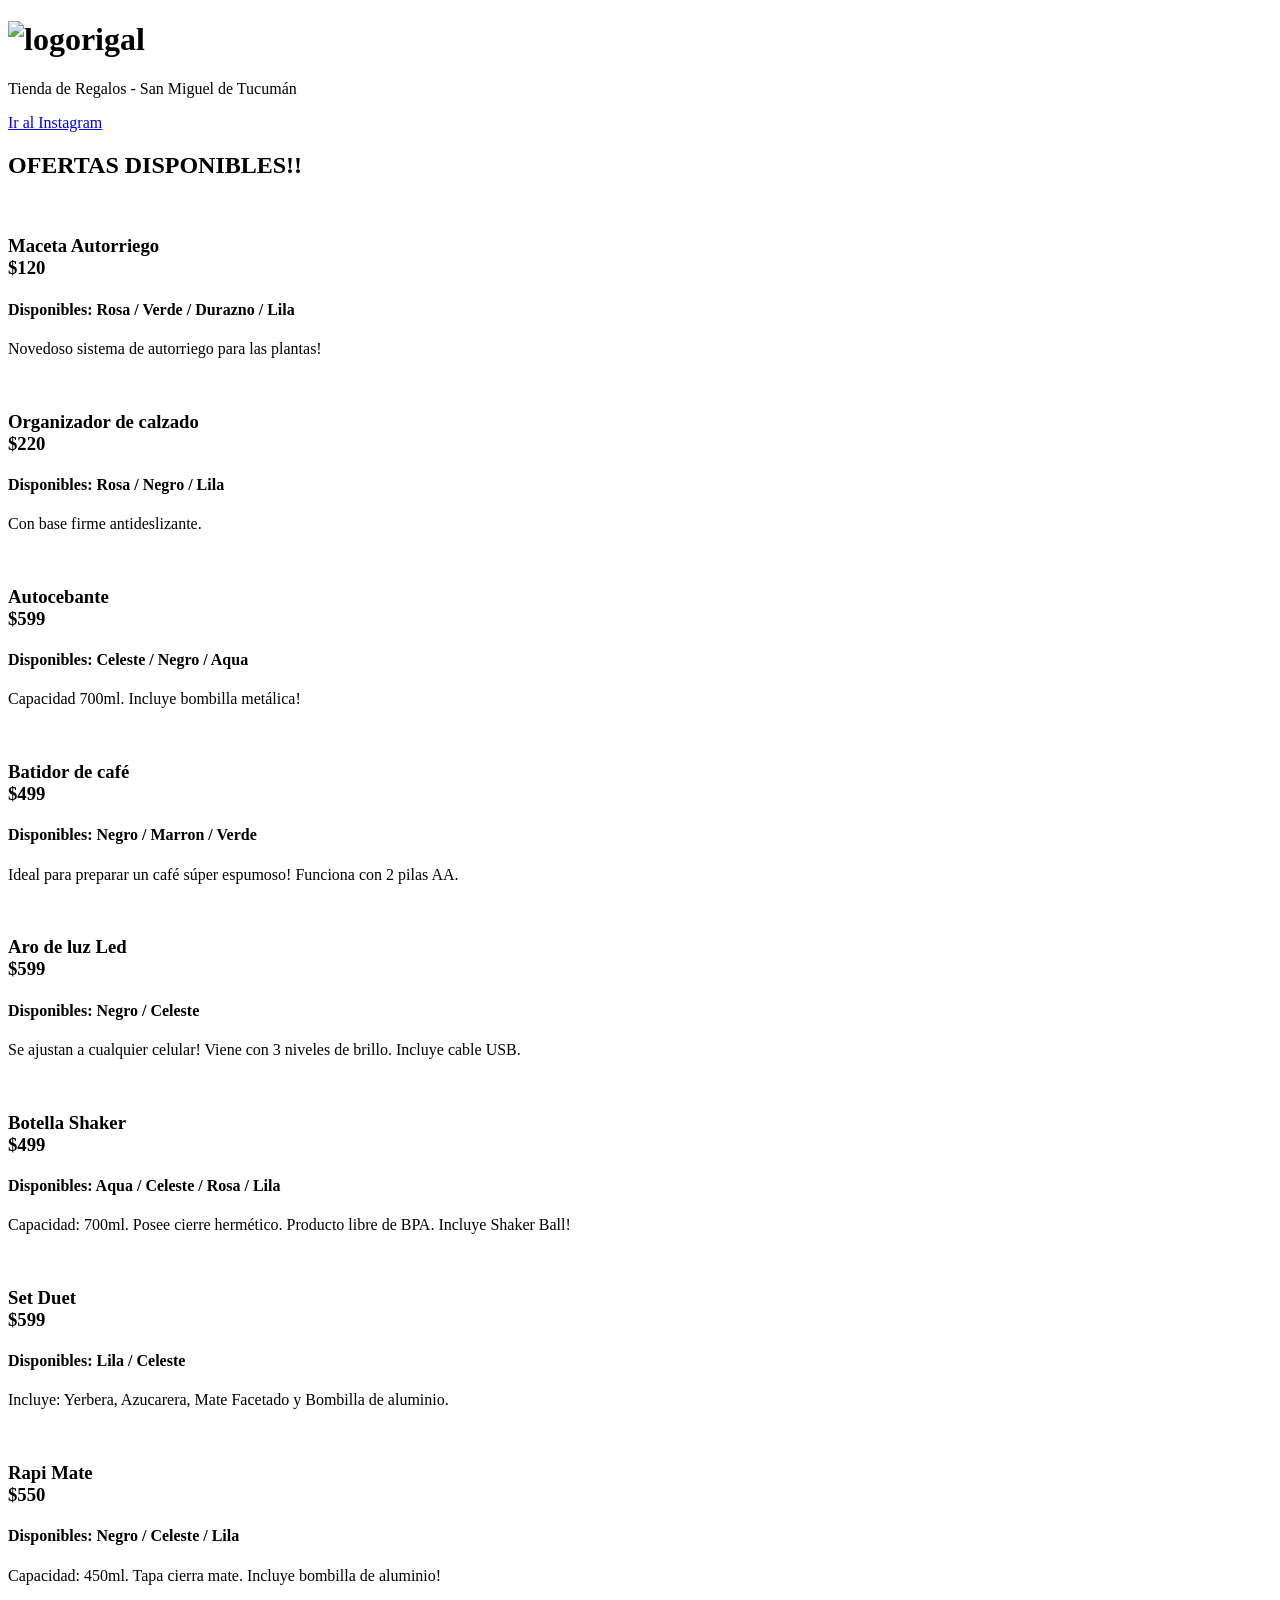
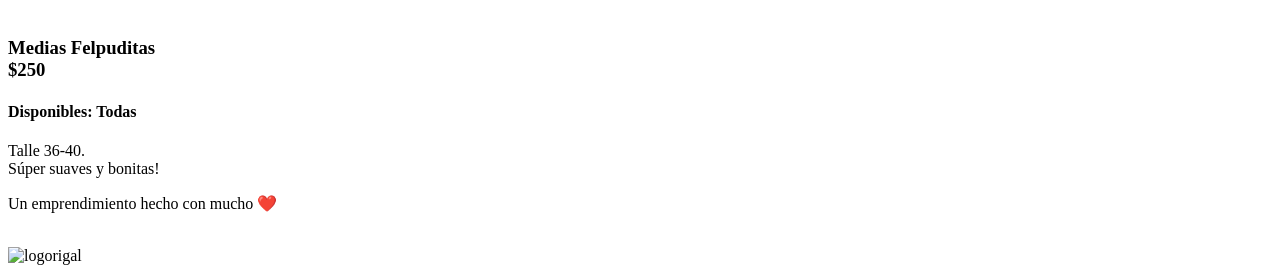
==== index.html @ 276d7698 "Pagina principal" ====
<!DOCTYPE html>
<html lang="es">
<head>
  <meta charset="UTF-8">
  <title>RIGAL</title>

  <link rel="stylesheet" href="css/estilos.css">

<link  rel="icon" href="imagenes/rigal.png" type="image/png" />

</head>

<body>

  <!-- Cabeza  -->
  <div class="cabeza">
    <h1> <img src="imagenes/rigal.png" width="400" alt="logorigal" title="Rigal" >  </h1>
    <p> Tienda de Regalos - San Miguel de Tucumán </p>
    <a href="https://www.Instagram.com/rigaltucuman" target="_blank" class="btn-1">Ir al Instagram</a>
  </div>

  <div class="contenedor">

    <h2>OFERTAS DISPONIBLES!!</h2>

    <!-- Contenedor de cuadros -->
    <div class="cuadros">

<!-- -------------------------------------------------------------------------------------------------- -->

      <!-- 1 -->
      <div class="producto">
        <img src="imagenes/maceta.jpeg" alt="">
        <h3> Maceta Autorriego <br> $120</h3>
        <h4>Disponibles: Rosa / Verde / Durazno / Lila</h4>
        <p>Novedoso sistema de autorriego para las plantas!</p>
      </div>


      <!-- 2 -->
      <div class="producto">
        <img src="imagenes/organizadorcalzado.jpg" alt="">
        <h3> Organizador de calzado <br> $220 </h3>
        <h4>Disponibles: Rosa / Negro / Lila</h4>
        <p>Con base firme antideslizante.</p>
      </div>


      <!-- 3 -->
      <div class="producto">
        <img src="imagenes/matienzo.jpg" alt="">
        <h3> Autocebante <br> $599 </h3>
        <h4>Disponibles: Celeste / Negro / Aqua</h4>
        <p>Capacidad 700ml. Incluye bombilla metálica!</p>
      </div>


       <!-- 4 -->
       <div class="producto">
        <img src="imagenes/batidorcafe.jpg" alt="">
        <h3> Batidor de café <br> $499 </h3>
        <h4>Disponibles: Negro / Marron / Verde</h4>
        <p>Ideal para preparar un café súper espumoso! Funciona con 2 pilas AA.</p>
      </div>


      <!-- 5 -->
      <div class="producto">
        <img src="imagenes/aroluzled.jpg" alt="">
        <h3> Aro de luz Led <br> $599 </h3>
        <h4>Disponibles: Negro / Celeste</h4>
        <p>Se ajustan a cualquier celular! Viene con 3 niveles de brillo. Incluye cable USB.</p>
      </div>


      <!-- 6 -->
      <div class="producto">
        <img src="imagenes/botellashaker.jpg" alt="">
        <h3> Botella Shaker <br> $499 </h3>
        <h4>Disponibles: Aqua / Celeste / Rosa / Lila</h4>
        <p>Capacidad: 700ml. Posee cierre hermético. Producto libre de BPA. Incluye Shaker Ball!</p>
      </div>


      <!-- 7 -->
      <div class="producto">
        <img src="imagenes/setduet.jpg" alt="">
        <h3> Set Duet <br> $599 </h3>
        <h4>Disponibles: Lila / Celeste</h4>
        <p>Incluye: Yerbera, Azucarera, Mate Facetado y Bombilla de aluminio.</p>
      </div>


      <!-- 8 -->
      <div class="producto">
        <img src="imagenes/rapimate.jpg" alt="">
        <h3> Rapi Mate <br> $550 </h3>
        <h4>Disponibles: Negro / Celeste / Lila</h4>
        <p>Capacidad: 450ml. Tapa cierra mate. Incluye bombilla de aluminio!</p>
      </div>


      <!-- 9 -->
      <div class="producto">
        <img src="imagenes/medias.jpeg" alt="">
        <h3> Medias Felpuditas <br> $250 </h3>
        <h4>Disponibles: Todas</h4>
        <p>Talle 36-40. <br> Súper suaves y bonitas!</p>
      </div>

      
    </div>
  </div>
  
<!-- -------------------------------------------------------------------------------------------------- -->

  <!-- Pie -->
  <div class="pie">
    <div class="contenedor">
      <p>Un emprendimiento hecho con mucho ❤️</p>
      <br>
      <img src="imagenes/rigal.png" width="50" alt="logorigal" title="Rigal" >
    </div>
  </div>

</body>

</html>
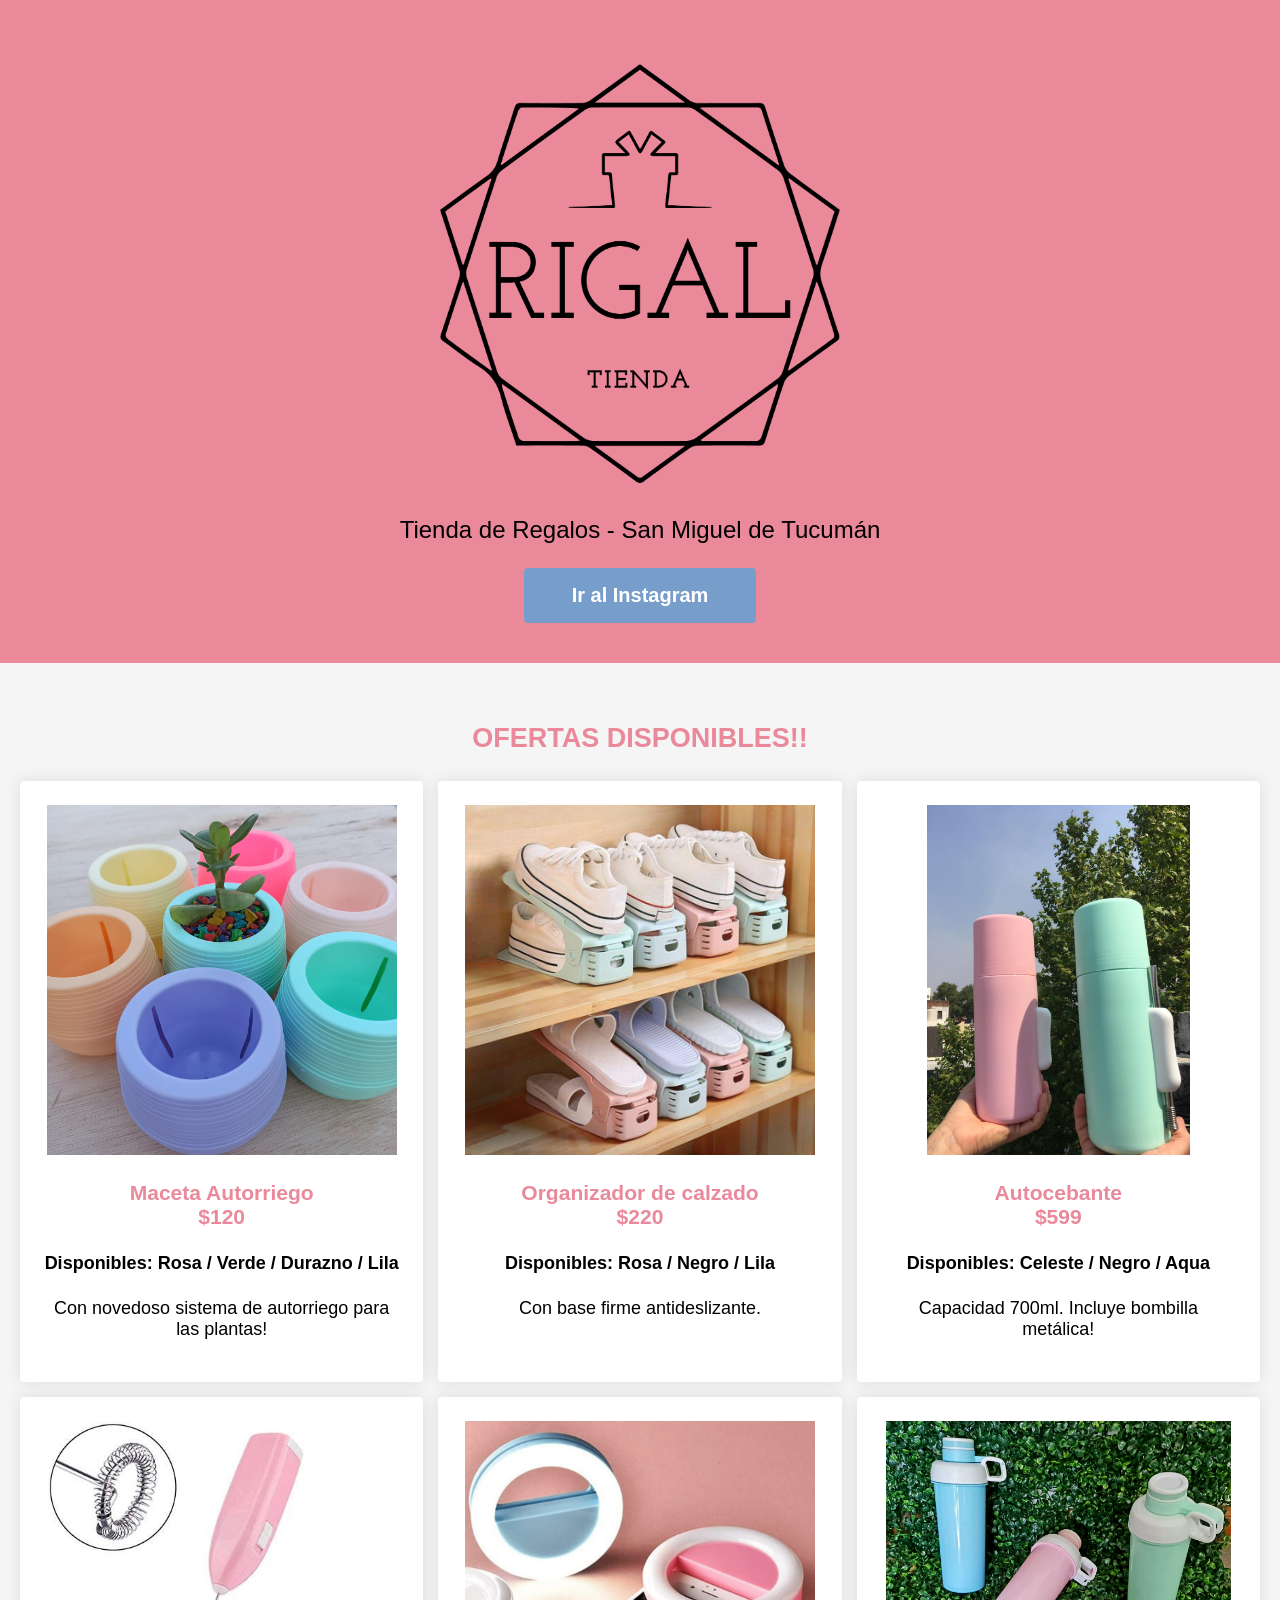
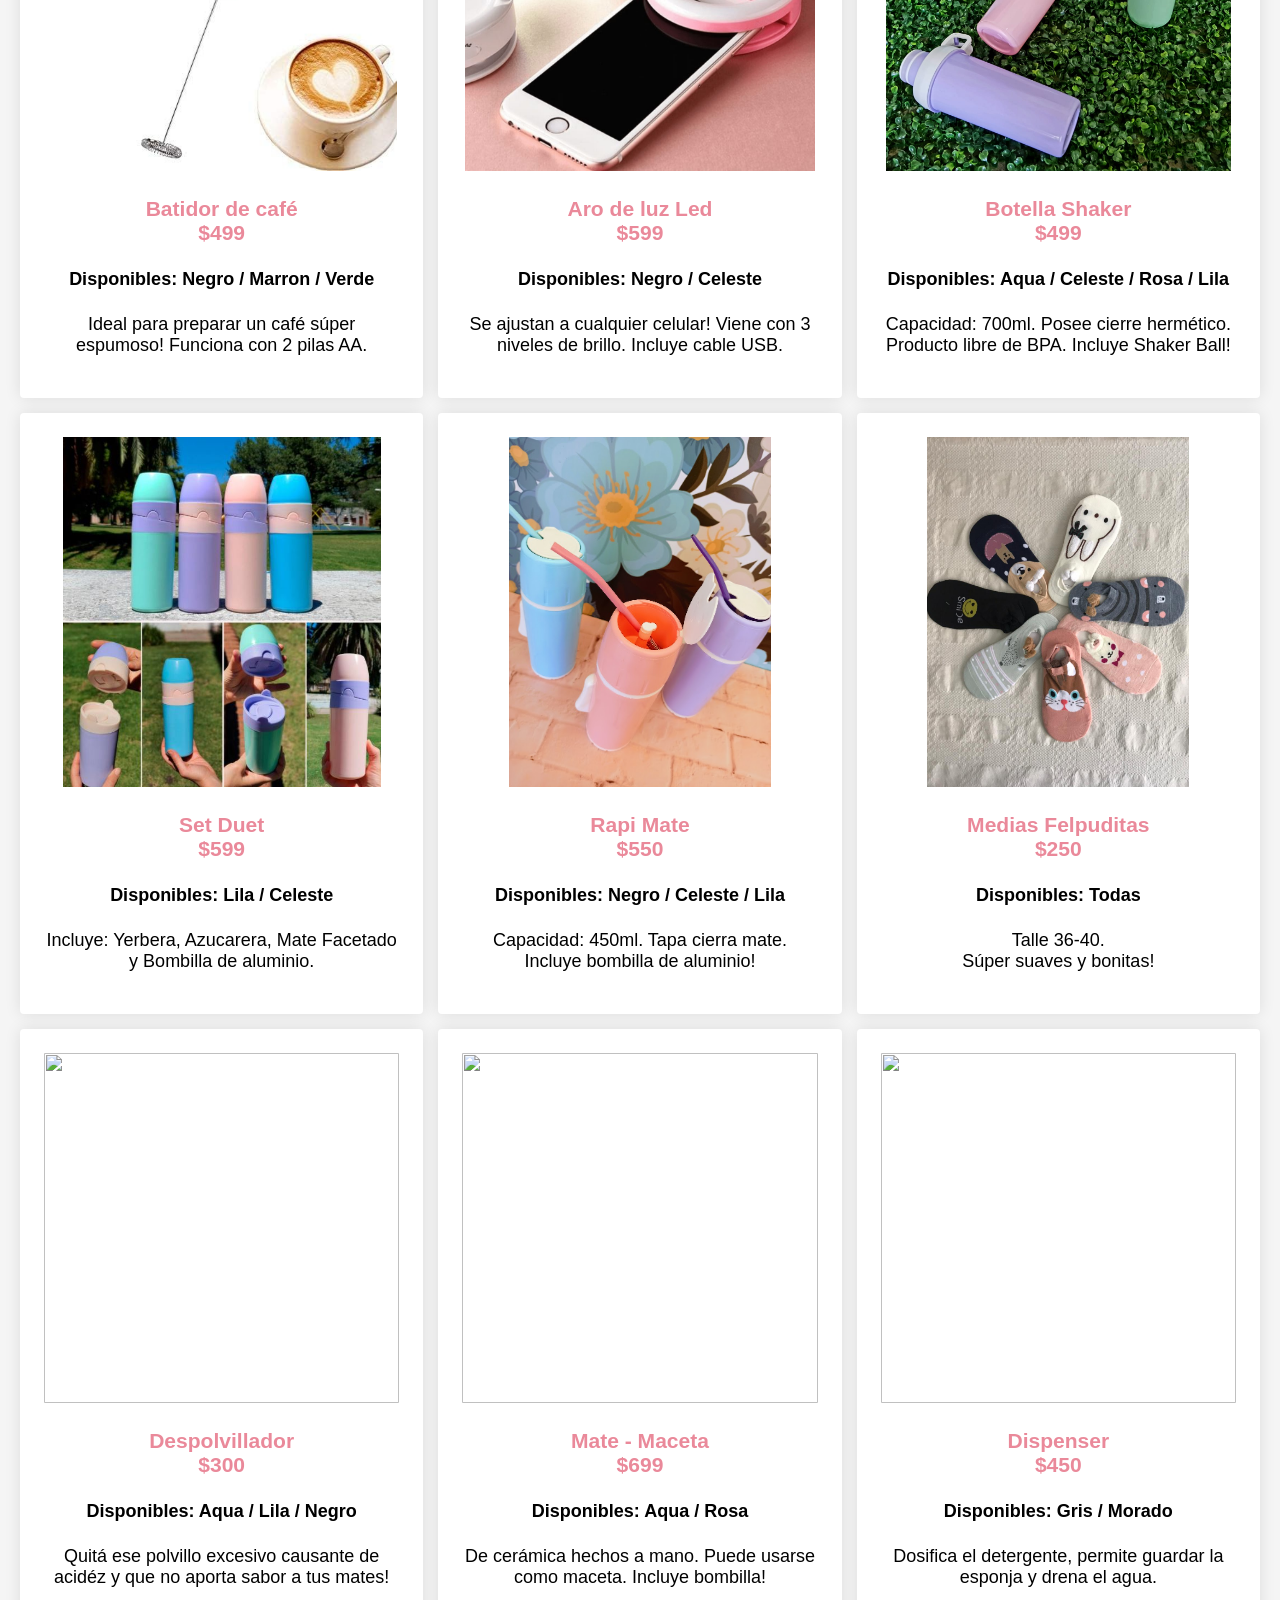
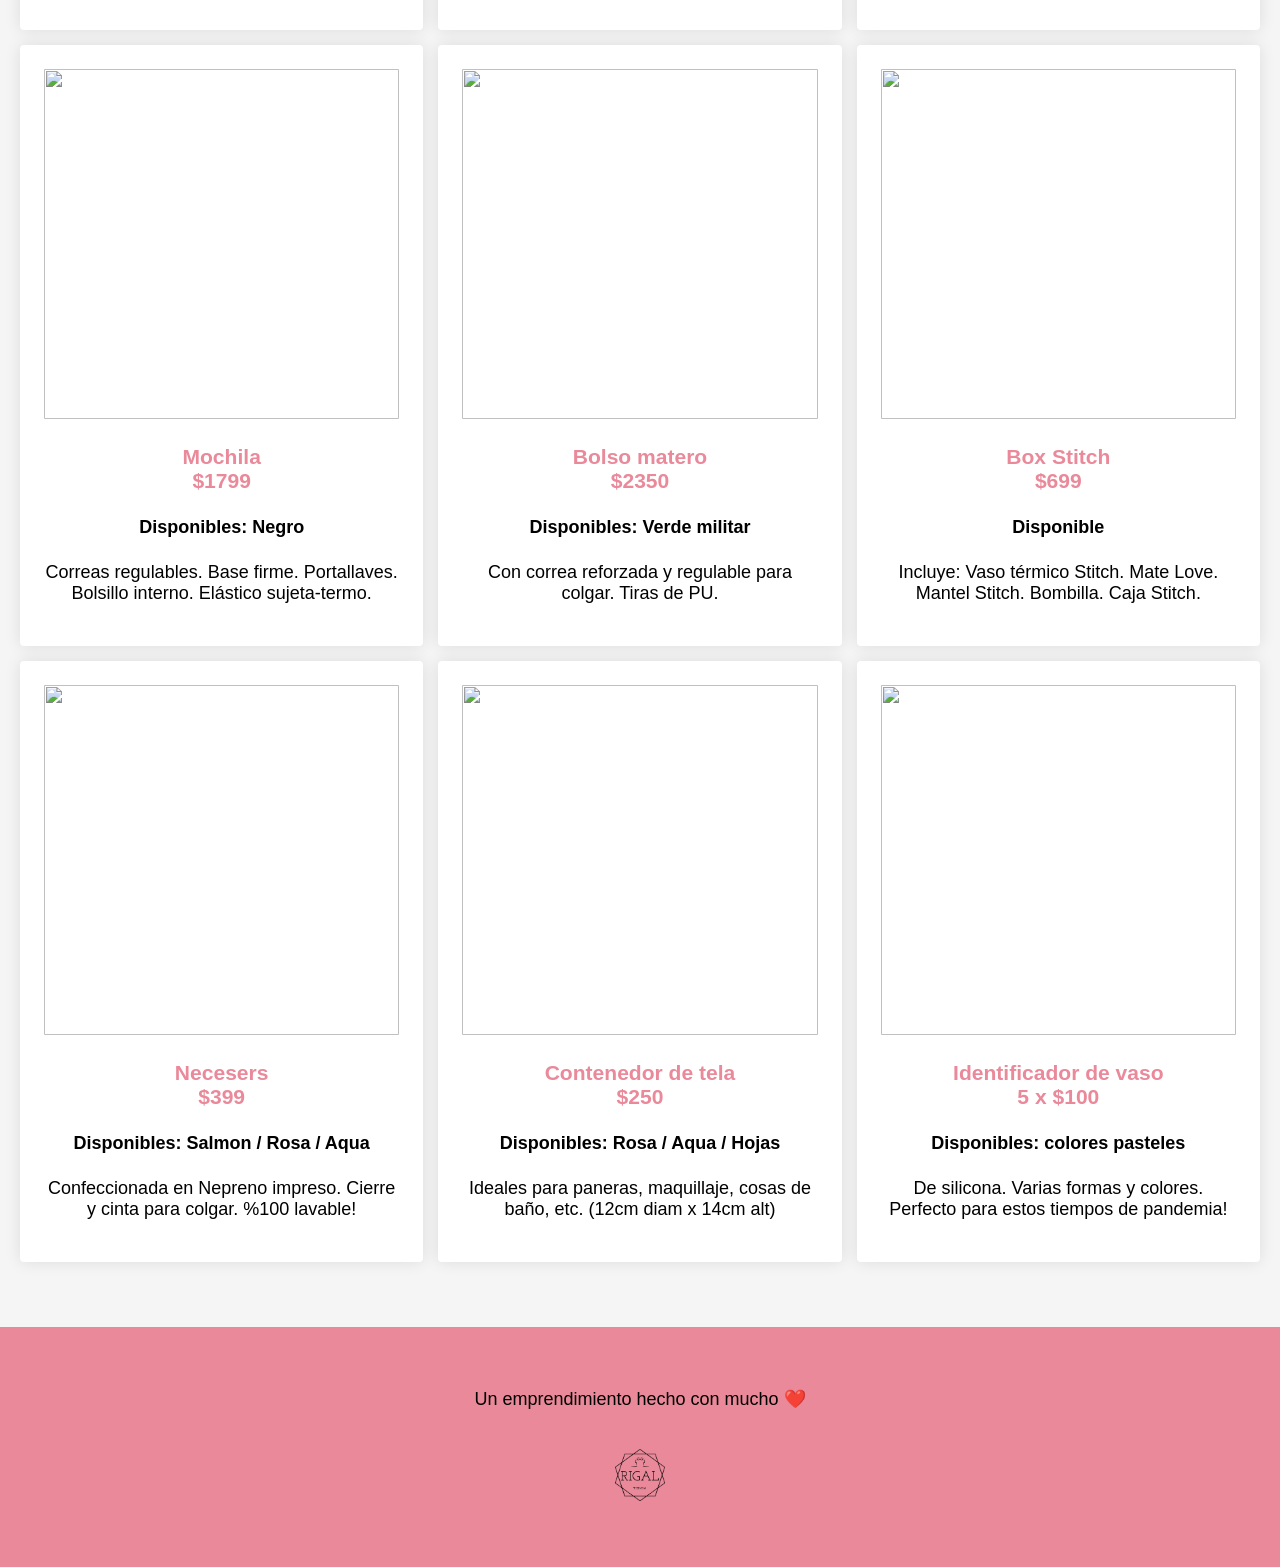
==== commit 54c4bbe5: "Pagina principal 1" ====
--- a/index.html
+++ b/index.html
@@ -28,12 +28,21 @@
 
 <!-- -------------------------------------------------------------------------------------------------- -->
 
+
+<!-- <div class="producto">
+       <img src="imagenes/" alt="">
+       <h3>  <br> $ </h3>
+       <h4>Disponibles: </h4>
+       <p> </p>
+     </div>    -->
+
+
       <!-- 1 -->
       <div class="producto">
         <img src="imagenes/maceta.jpeg" alt="">
         <h3> Maceta Autorriego <br> $120</h3>
         <h4>Disponibles: Rosa / Verde / Durazno / Lila</h4>
-        <p>Novedoso sistema de autorriego para las plantas!</p>
+        <p>Con novedoso sistema de autorriego para las plantas!</p>
       </div>
 
 
@@ -108,6 +117,88 @@
         <p>Talle 36-40. <br> Súper suaves y bonitas!</p>
       </div>
 
+
+      <!-- 10 -->
+      <div class="producto">
+       <img src="imagenes/tamizador.jpeg" alt="">
+       <h3> Despolvillador <br> $300 </h3>
+       <h4>Disponibles: Aqua / Lila / Negro </h4>
+       <p>Quitá ese polvillo excesivo causante de acidéz y que no aporta sabor a tus mates!</p>
+      </div>   
+
+
+      <!-- 11 -->
+      <div class="producto">
+       <img src="imagenes/matecactus.jpg" alt="">
+       <h3> Mate - Maceta <br> $699 </h3>
+       <h4>Disponibles: Aqua / Rosa </h4>
+       <p> De cerámica hechos a mano. Puede usarse como maceta. Incluye bombilla!</p>
+      </div>    
+
+
+      <!-- 12 -->
+      <div class="producto">
+        <img src="imagenes/dispenser.jpeg" alt="">
+        <h3> Dispenser <br> $450 </h3>
+        <h4>Disponibles: Gris / Morado </h4>
+        <p> Dosifica el detergente, permite guardar la esponja y drena el agua. </p>
+      </div> 
+
+
+      <!-- 13 -->
+      <div class="producto">
+        <img src="imagenes/mochila.jpg" alt="">
+        <h3> Mochila <br> $1799 </h3>
+        <h4>Disponibles: Negro </h4>
+        <p>Correas regulables. Base firme. Portallaves. Bolsillo interno. Elástico sujeta-termo.</p>
+      </div> 
+
+
+
+      <!-- 14 -->
+      <div class="producto">
+        <img src="imagenes/bolsomatero.jpg" alt="">
+        <h3> Bolso matero <br> $2350 </h3>
+        <h4>Disponibles: Verde militar </h4>
+        <p>Con correa reforzada y regulable para colgar. Tiras de PU.</p>
+      </div> 
+
+
+      <!-- 15 -->
+      <div class="producto">
+        <img src="imagenes/boxstitch.jpeg" alt="">
+        <h3> Box Stitch <br> $699 </h3>
+        <h4>Disponible </h4>
+        <p>Incluye: Vaso térmico Stitch. Mate Love. Mantel Stitch. Bombilla. Caja Stitch.</p>
+      </div> 
+      
+
+      <!-- 16 -->
+      <div class="producto">
+        <img src="imagenes/necesers.jpg" alt="">
+        <h3> Necesers <br> $399 </h3>
+        <h4>Disponibles: Salmon / Rosa / Aqua </h4>
+        <p> Confeccionada en Nepreno impreso. Cierre y cinta para colgar. %100 lavable!</p>
+      </div> 
+
+
+      <!-- 17 -->
+      <div class="producto">
+        <img src="imagenes/contenedorcito.jpg" alt="">
+        <h3> Contenedor de tela <br> $250 </h3>
+        <h4>Disponibles: Rosa / Aqua / Hojas </h4>
+        <p>Ideales para paneras, maquillaje, cosas de baño, etc. (12cm diam x 14cm alt)
+        </p>
+      </div> 
+
+
+      <!-- 18 -->
+      <div class="producto">
+        <img src="imagenes/identificadordevaso.jpeg" alt="">
+        <h3> Identificador de vaso <br> 5 x $100 </h3>
+        <h4>Disponibles: colores pasteles </h4>
+        <p>De silicona. Varias formas y colores. Perfecto para estos tiempos de pandemia!</p>
+      </div> 
       
     </div>
   </div>
--- a/css/estilos.css
+++ b/css/estilos.css
@@ -0,0 +1,87 @@
+body {
+  font-family: Arial, Helvetica, sans-serif;
+  color: black;
+  font-size: 18px;
+  margin: 0;
+  background-color: rgb(245, 245, 245); 
+}
+
+h2, h3 {
+  color: rgb(234, 137, 154);
+}
+
+.contenedor {
+  width: 900px;
+  margin: 60px auto;
+  text-align: center; 
+}
+
+.cabeza {
+  background-color: rgb(234, 137, 154);
+  padding: 40px 0;
+  text-align: center;  
+}
+
+.cabeza p {
+  color: black;
+  font-size: 24px;
+}
+.btn-1 {
+  background-color: rgb(119, 158, 203);
+  color: white;
+  padding: 16px 48px;
+  border-radius: 4px;
+  display: inline-block;
+  text-decoration: none;
+  transition: .3s;
+  font-size: 20px;
+  font-weight: bold;
+}
+
+.btn-1:hover {
+  background-color: rgb(119, 139, 203);
+  color: white;
+}
+
+.producto {
+  background: white;
+  box-shadow: 0 0 16px rgba(0,0,0,0.1);
+  border-radius: 4px;
+  padding: 24px;
+  margin: 5px;
+  flex-grow: 1;
+}
+
+.producto img {
+  width: 100%;
+  height: 350px;
+  object-fit: contain;
+  border-radius: 1px;
+}
+
+.producto h3 {
+  margin-bottom: 0;
+}
+
+.pie {
+  background: rgb(234, 137, 154);
+  color: black;
+  padding: 1px 0px;
+}
+
+.cuadros {
+  display: grid;
+  grid-template-columns: 1fr 1fr 1fr;
+  grid-gap: 5px;
+}
+
+
+@media (min-width: 1000px) {
+  .contenedor {
+    width: 1250px;
+  }
+  .cuadros {
+    grid-template-columns: 1fr 1fr 1fr;
+  }
+} 
+ 
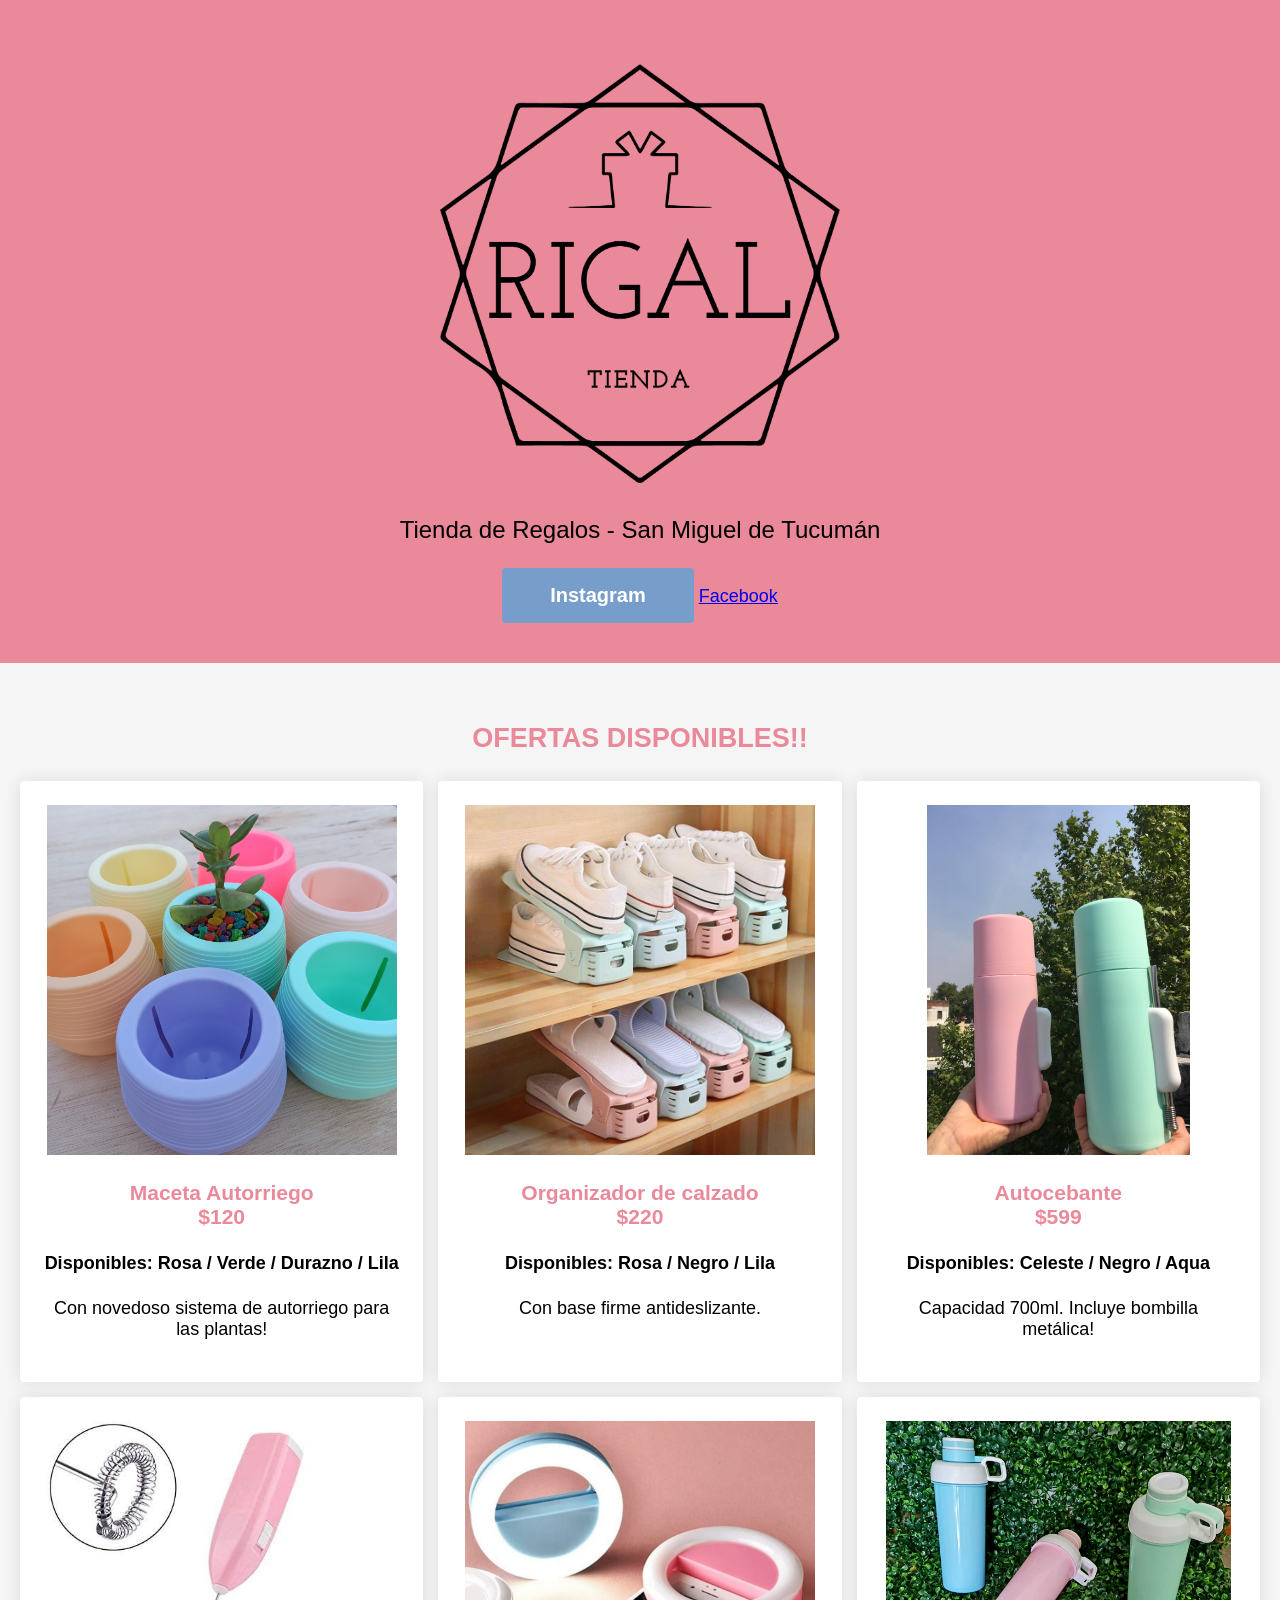
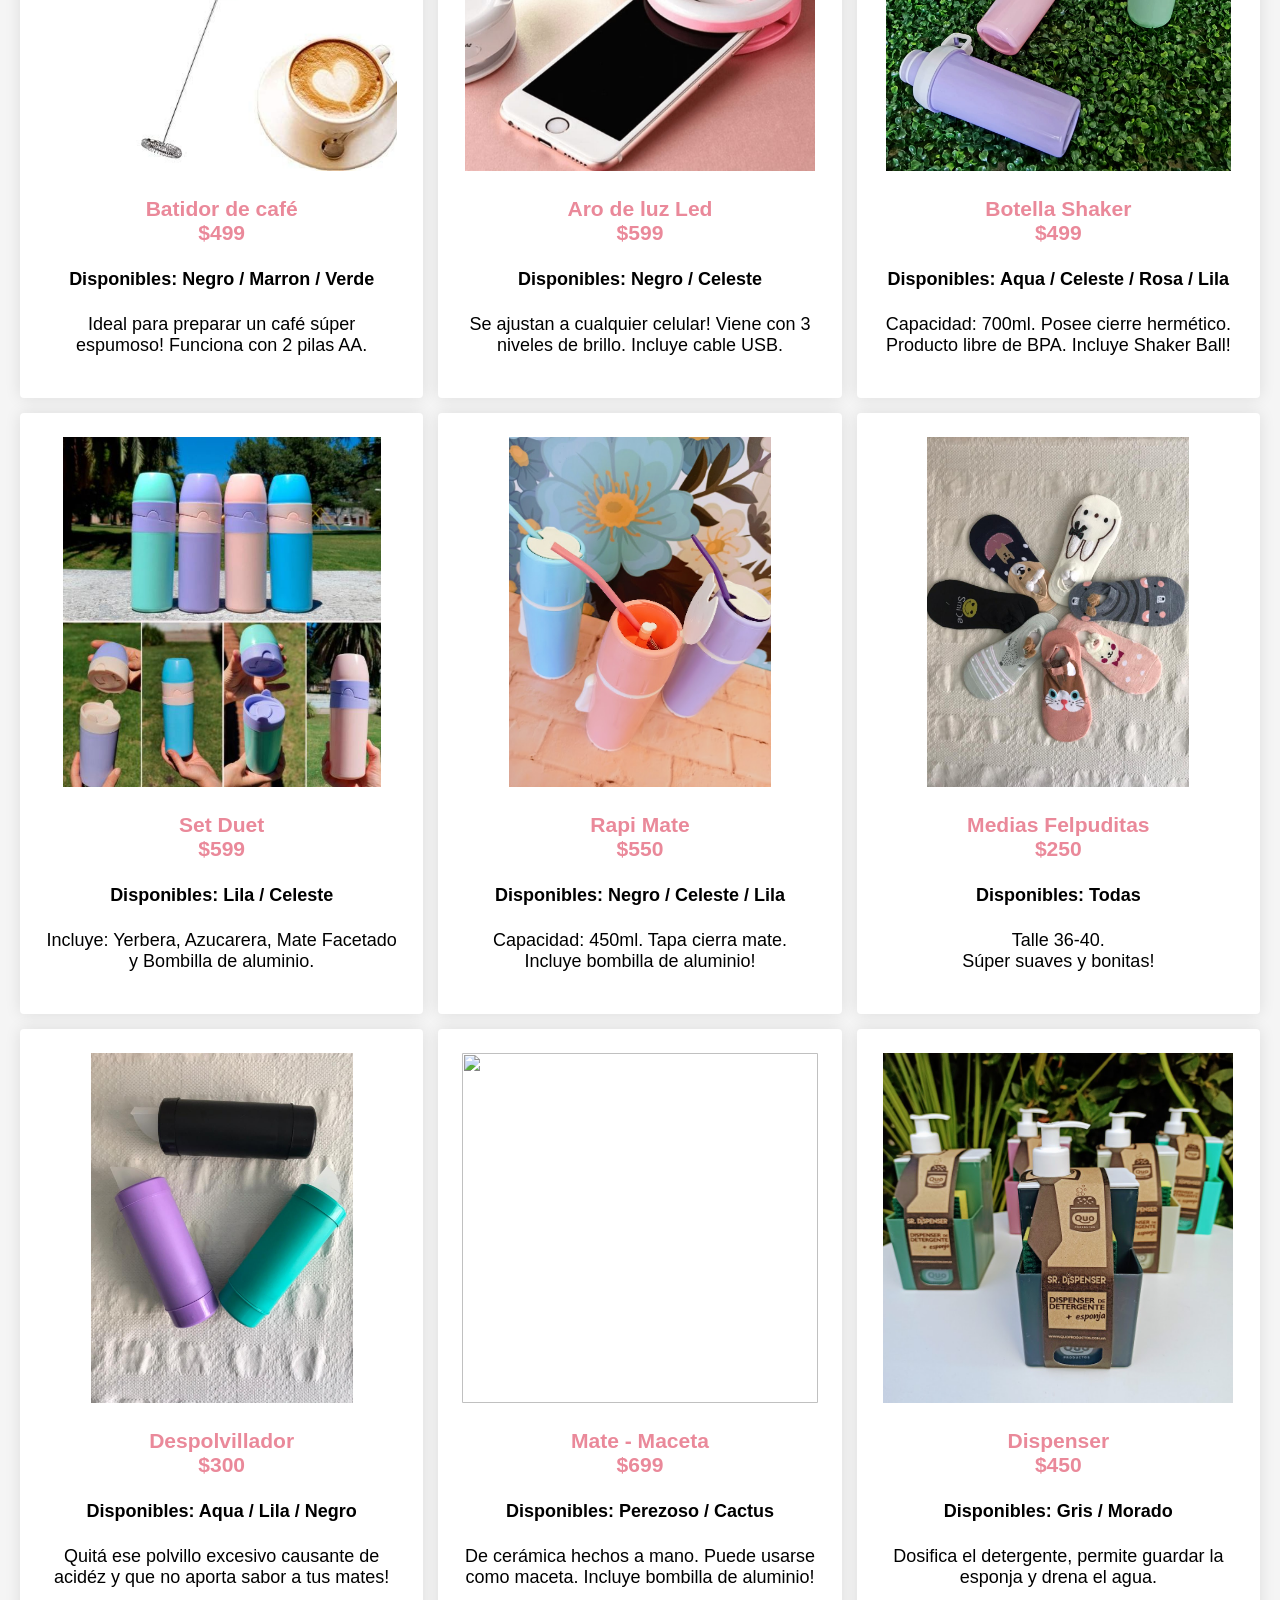
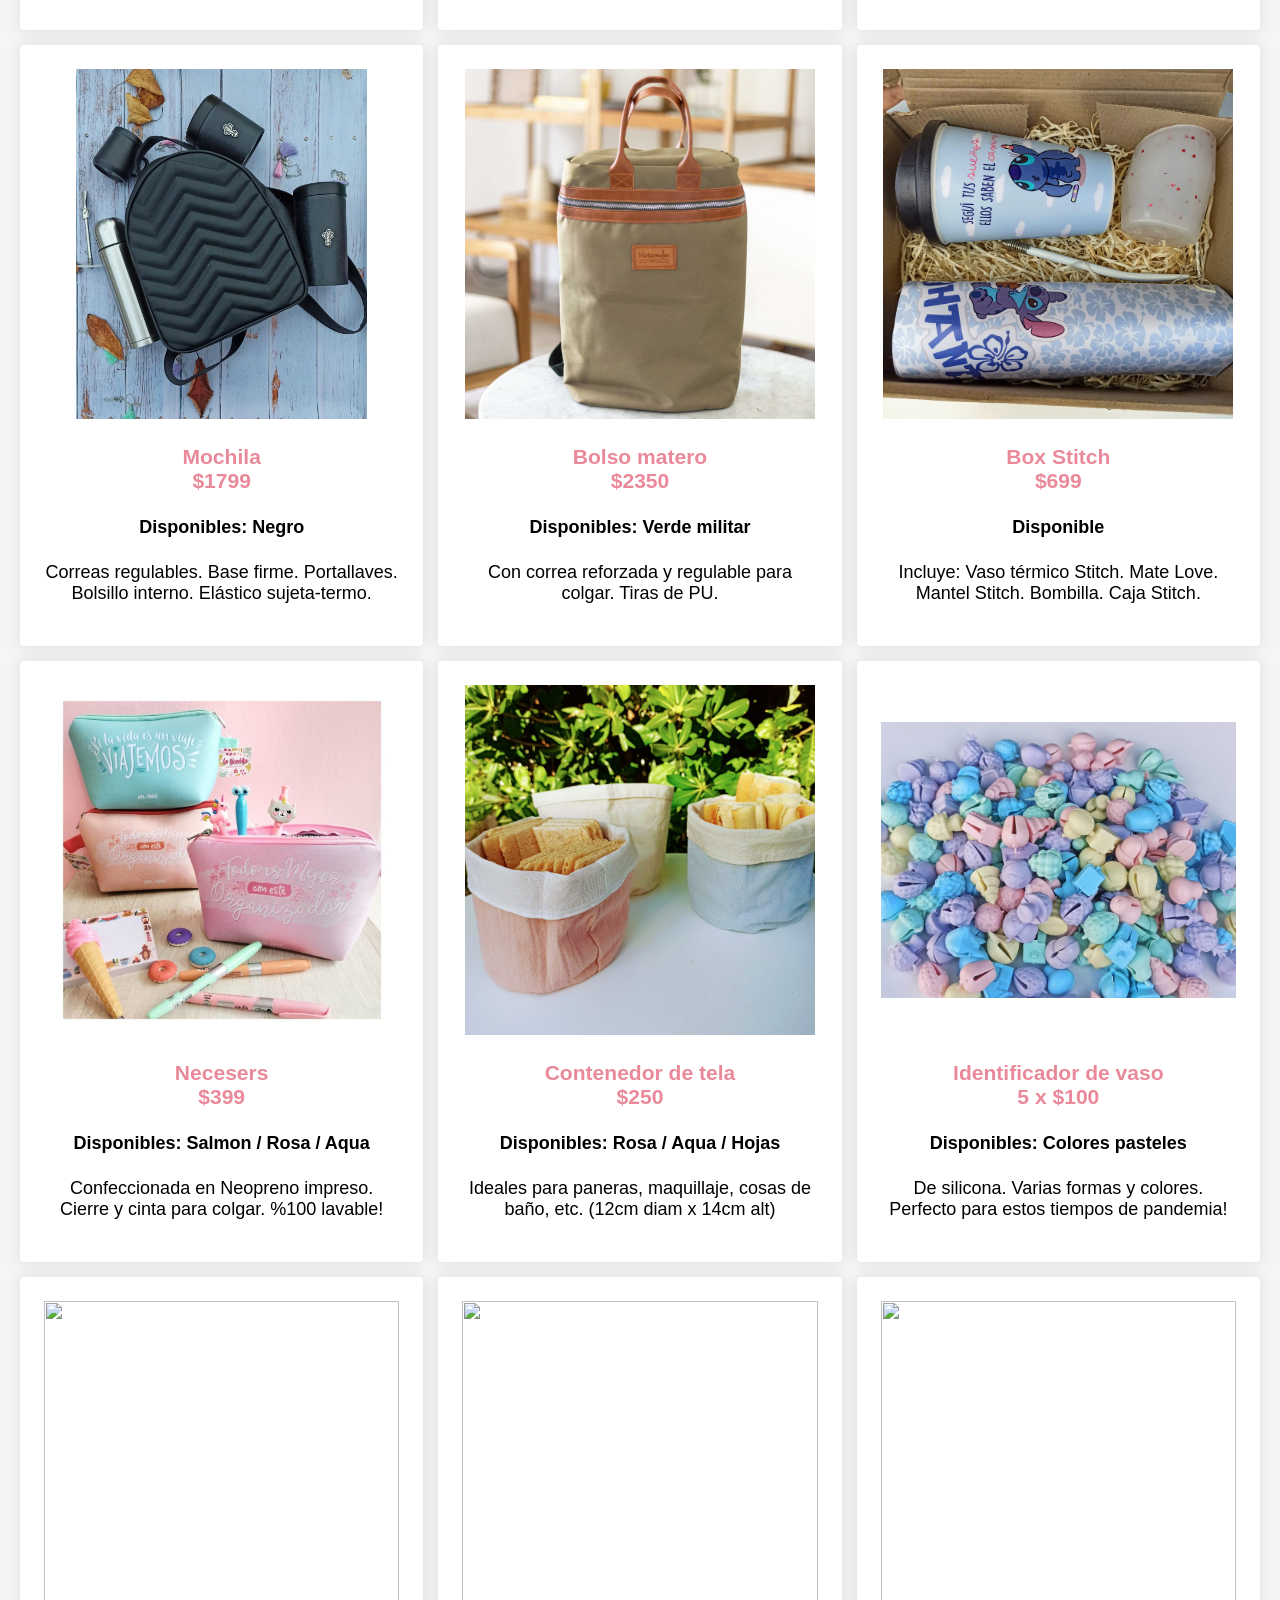
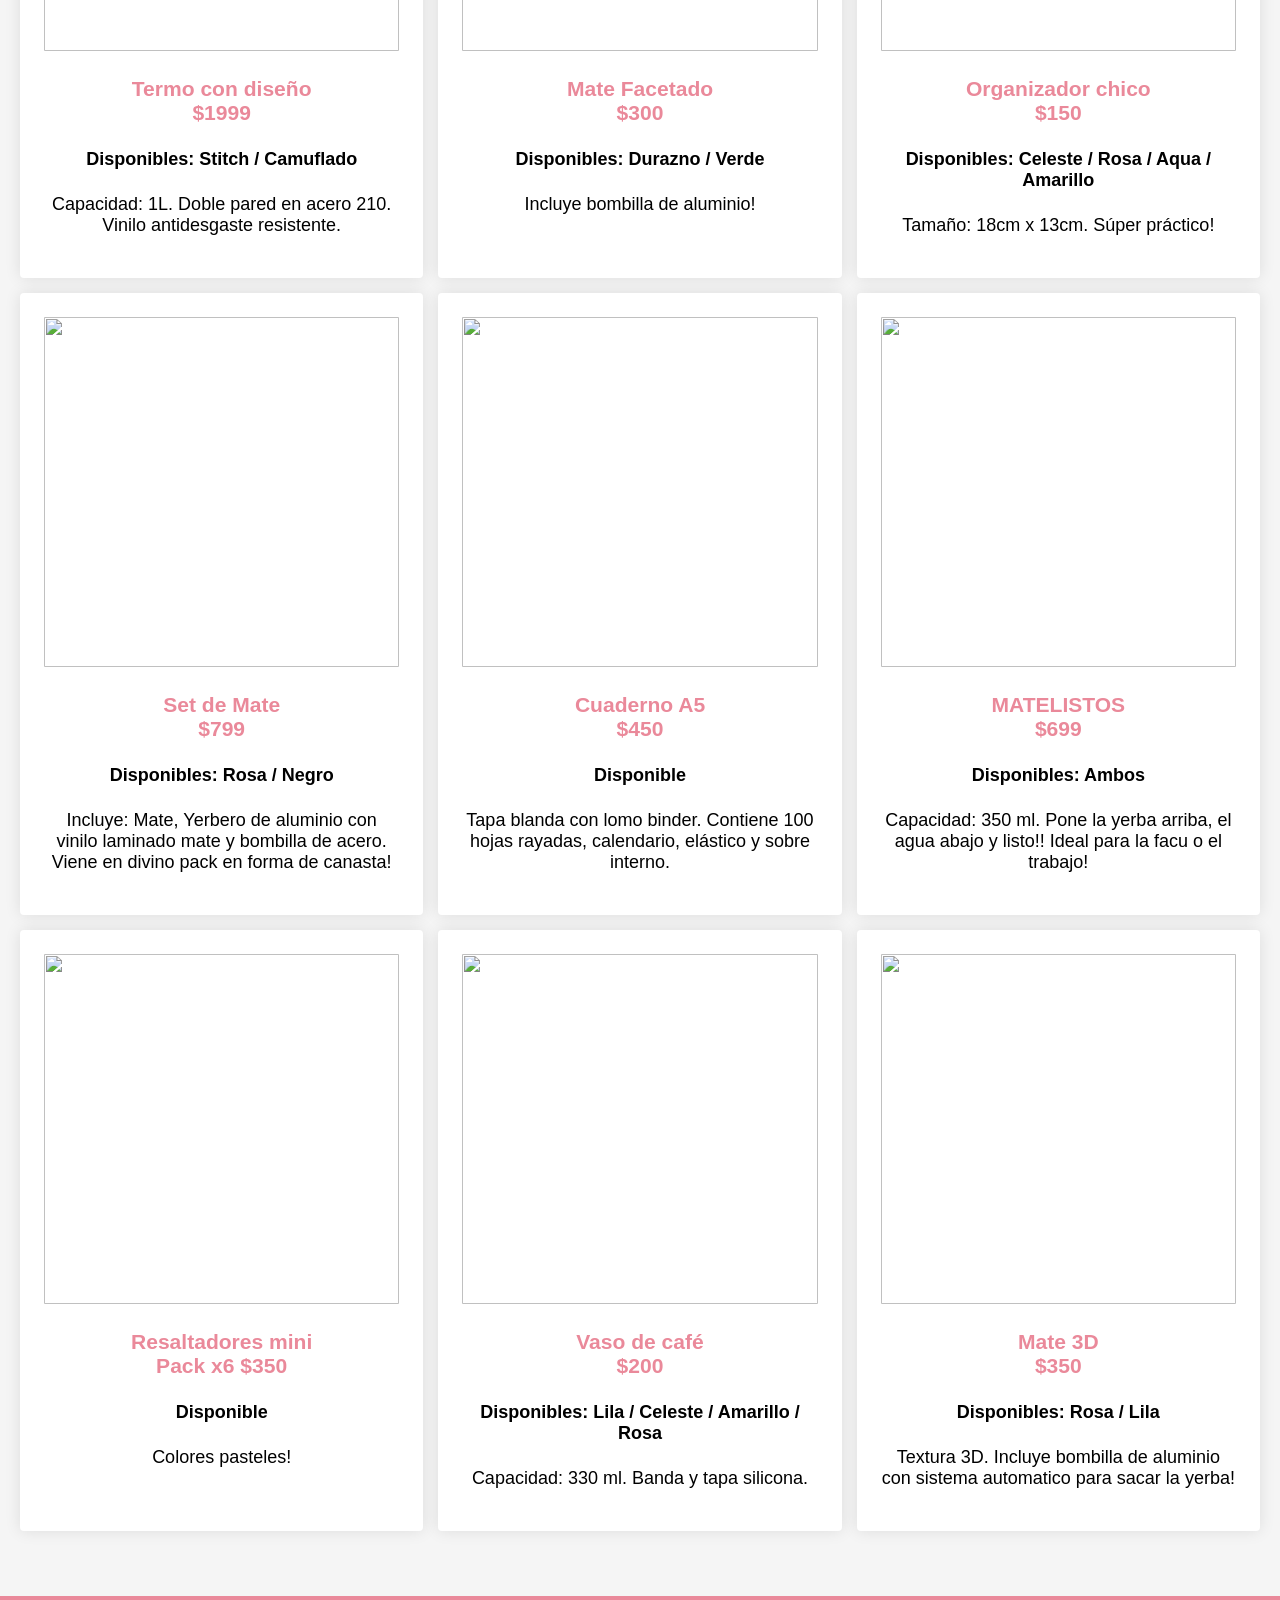
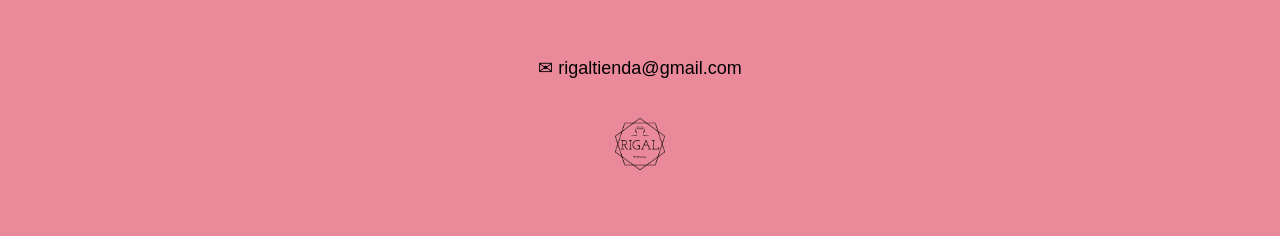
==== commit 8c6c7d10: "Pagina principal 2" ====
--- a/index.html
+++ b/index.html
@@ -16,7 +16,8 @@
   <div class="cabeza">
     <h1> <img src="imagenes/rigal.png" width="400" alt="logorigal" title="Rigal" >  </h1>
     <p> Tienda de Regalos - San Miguel de Tucumán </p>
-    <a href="https://www.Instagram.com/rigaltucuman" target="_blank" class="btn-1">Ir al Instagram</a>
+    <a href="https://www.instagram.com/rigaltucuman" target="_blank" class="btn-1">Instagram</a>
+    <a href="https://www.facebook.com/rigaltienda" target="_blank" class="btn-2">Facebook</a>
   </div>
 
   <div class="contenedor">
@@ -129,10 +130,10 @@
 
       <!-- 11 -->
       <div class="producto">
-       <img src="imagenes/matecactus.jpg" alt="">
+       <img src="imagenes/mateceramica.jpg" alt="">
        <h3> Mate - Maceta <br> $699 </h3>
-       <h4>Disponibles: Aqua / Rosa </h4>
-       <p> De cerámica hechos a mano. Puede usarse como maceta. Incluye bombilla!</p>
+       <h4>Disponibles: Perezoso / Cactus </h4>
+       <p> De cerámica hechos a mano. Puede usarse como maceta. Incluye bombilla de aluminio!</p>
       </div>    
 
 
@@ -141,7 +142,7 @@
         <img src="imagenes/dispenser.jpeg" alt="">
         <h3> Dispenser <br> $450 </h3>
         <h4>Disponibles: Gris / Morado </h4>
-        <p> Dosifica el detergente, permite guardar la esponja y drena el agua. </p>
+        <p> Dosifica el detergente, permite guardar la esponja y drena el agua.</p>
       </div> 
 
 
@@ -154,7 +155,6 @@
       </div> 
 
 
-
       <!-- 14 -->
       <div class="producto">
         <img src="imagenes/bolsomatero.jpg" alt="">
@@ -178,7 +178,7 @@
         <img src="imagenes/necesers.jpg" alt="">
         <h3> Necesers <br> $399 </h3>
         <h4>Disponibles: Salmon / Rosa / Aqua </h4>
-        <p> Confeccionada en Nepreno impreso. Cierre y cinta para colgar. %100 lavable!</p>
+        <p> Confeccionada en Neopreno impreso. Cierre y cinta para colgar. %100 lavable!</p>
       </div> 
 
 
@@ -187,8 +187,7 @@
         <img src="imagenes/contenedorcito.jpg" alt="">
         <h3> Contenedor de tela <br> $250 </h3>
         <h4>Disponibles: Rosa / Aqua / Hojas </h4>
-        <p>Ideales para paneras, maquillaje, cosas de baño, etc. (12cm diam x 14cm alt)
-        </p>
+        <p>Ideales para paneras, maquillaje, cosas de baño, etc. (12cm diam x 14cm alt)</p>
       </div> 
 
 
@@ -196,10 +195,91 @@
       <div class="producto">
         <img src="imagenes/identificadordevaso.jpeg" alt="">
         <h3> Identificador de vaso <br> 5 x $100 </h3>
-        <h4>Disponibles: colores pasteles </h4>
+        <h4>Disponibles: Colores pasteles </h4>
         <p>De silicona. Varias formas y colores. Perfecto para estos tiempos de pandemia!</p>
       </div> 
-      
+
+
+      <!-- 19 -->
+      <div class="producto">
+       <img src="imagenes/termocondiseño.jpeg" alt="">
+       <h3> Termo con diseño <br> $1999 </h3>
+       <h4>Disponibles: Stitch / Camuflado </h4>
+       <p>Capacidad: 1L. Doble pared en acero 210. Vinilo antidesgaste resistente.</p>
+     </div>   
+
+
+     <!-- 20 -->
+       <div class="producto">
+       <img src="imagenes/matefaceta.jpg" alt="">
+       <h3> Mate Facetado <br> $300 </h3>
+       <h4>Disponibles: Durazno / Verde</h4>
+       <p>Incluye bombilla de aluminio!</p>
+     </div>    
+
+
+     <!-- 21 -->
+      <div class="producto">
+       <img src="imagenes/organizadorchico.jpg" alt="">
+       <h3> Organizador chico <br> $150 </h3>
+       <h4>Disponibles: Celeste / Rosa / Aqua / Amarillo </h4>
+       <p>Tamaño: 18cm x 13cm. Súper práctico!</p>
+     </div>    
+
+
+     <!-- 22 -->
+     <div class="producto">
+      <img src="imagenes/setdemates.jpg" alt="">
+      <h3> Set de Mate <br> $799 </h3>
+      <h4>Disponibles: Rosa / Negro </h4>
+      <p>Incluye: Mate, Yerbero de aluminio con vinilo laminado mate y bombilla de acero. Viene en divino pack en forma de canasta!</p>
+    </div>    
+
+    
+     <!-- 23 -->
+     <div class="producto">
+      <img src="imagenes/cuadernotapablanda.png" alt="">
+      <h3> Cuaderno A5 <br> $450 </h3>
+      <h4>Disponible  </h4>
+      <p>Tapa blanda con lomo binder. Contiene 100 hojas rayadas, calendario, elástico y sobre interno.</p>
+    </div>    
+
+
+     <!-- 24 -->
+     <div class="producto">
+      <img src="imagenes/matelistowatermelon.jpg" alt="">
+      <h3> MATELISTOS <br> $699 </h3>
+      <h4>Disponibles: Ambos </h4>
+      <p>Capacidad: 350 ml. Pone la yerba arriba, el agua abajo y listo!! Ideal para la facu o el trabajo!</p>
+    </div>    
+
+
+     <!-- 25 -->
+     <div class="producto">
+       <img src="imagenes/resaltadoresmini.jpg" alt="">
+       <h3> Resaltadores mini <br> Pack x6 $350 </h3>
+       <h4>Disponible</h4>
+       <p>Colores pasteles!</p>
+     </div>    
+
+
+     <!-- 26 -->
+    <div class="producto">
+      <img src="imagenes/vasostarbucks.jpeg" alt="">
+      <h3> Vaso de café <br> $200 </h3>
+      <h4>Disponibles: Lila / Celeste / Amarillo / Rosa</h4>
+      <p>Capacidad: 330 ml. Banda y tapa silicona.</p>
+    </div>   
+
+
+     <!-- 27 -->
+     <div class="producto">
+       <img src="imagenes/mate3d.jpg" alt="">
+       <h3> Mate 3D <br> $350 </h3>
+       <h4>Disponibles: Rosa / Lila </h4>
+       <p> Textura 3D. Incluye bombilla de aluminio con sistema automatico para sacar la yerba!</p>
+     </div>   
+
     </div>
   </div>
   
@@ -208,7 +288,7 @@
   <!-- Pie -->
   <div class="pie">
     <div class="contenedor">
-      <p>Un emprendimiento hecho con mucho ❤️</p>
+      <p>✉ rigaltienda@gmail.com</p>
       <br>
       <img src="imagenes/rigal.png" width="50" alt="logorigal" title="Rigal" >
     </div>
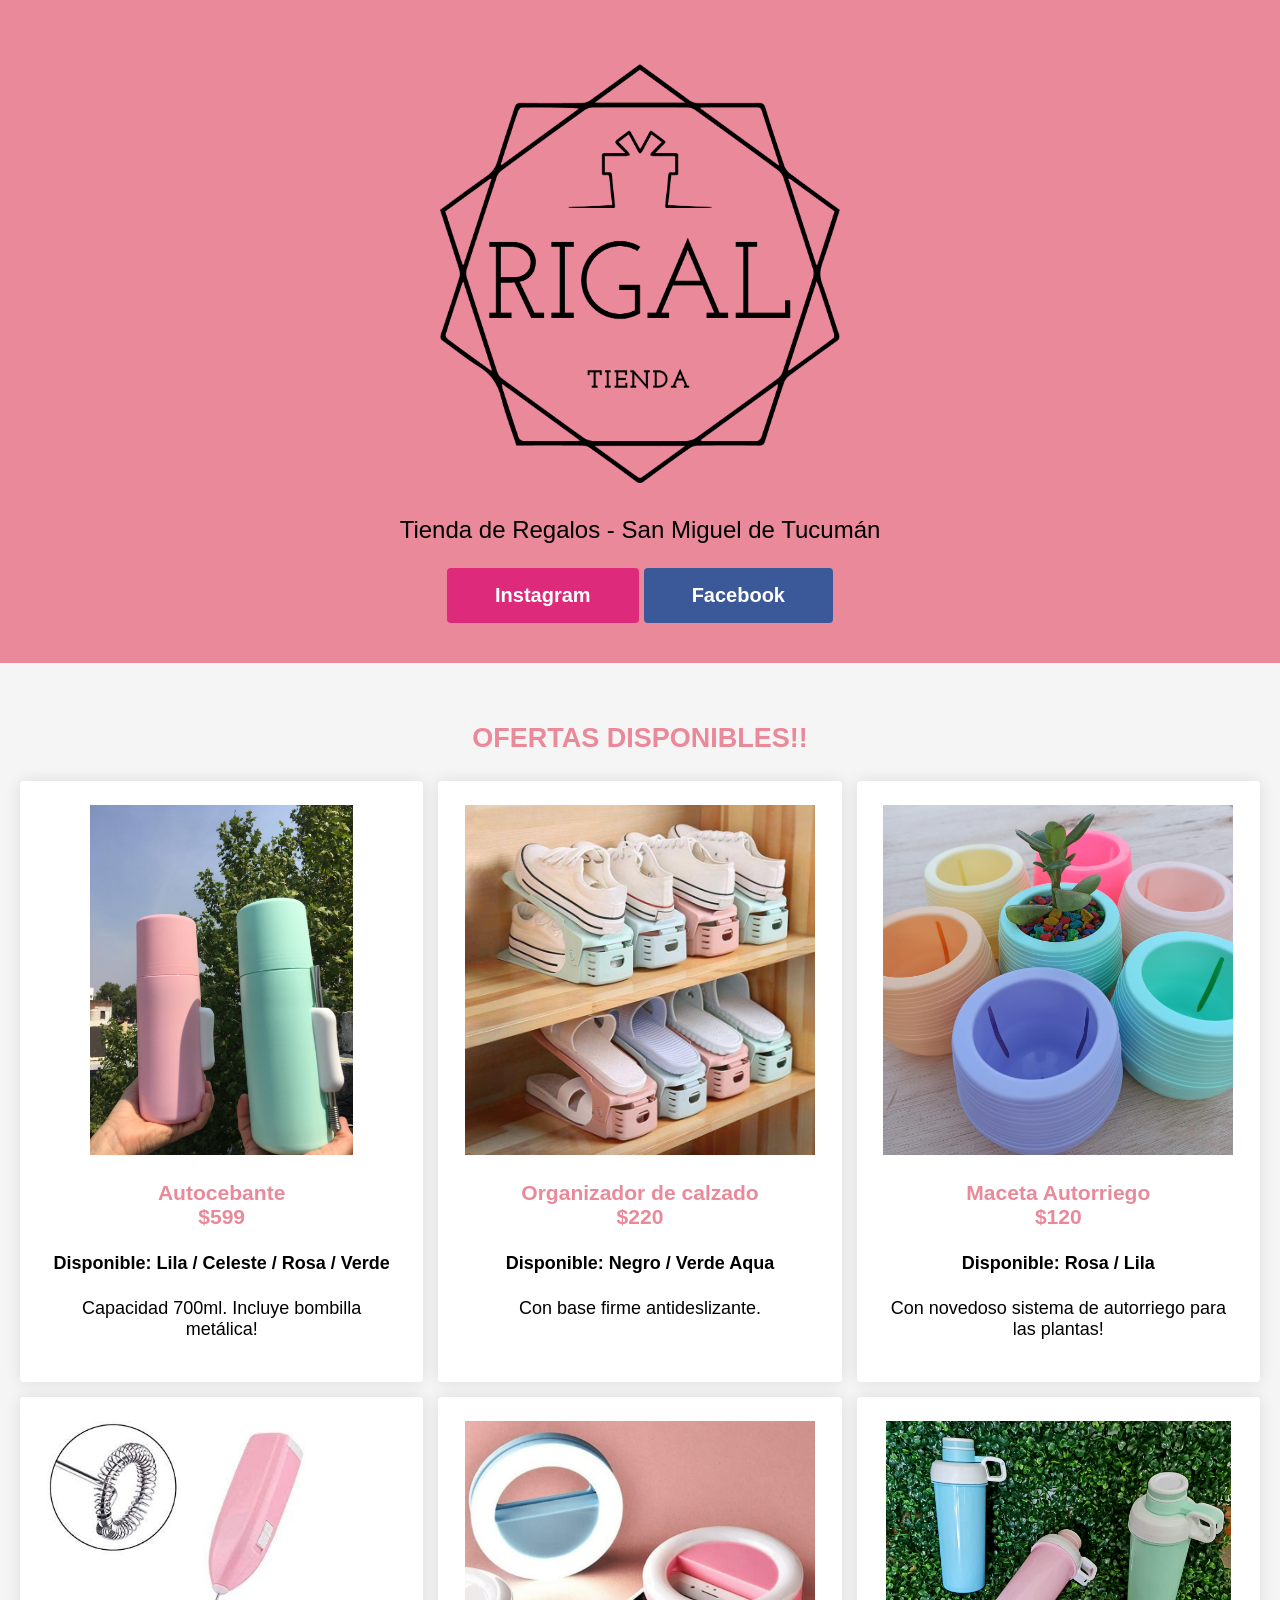
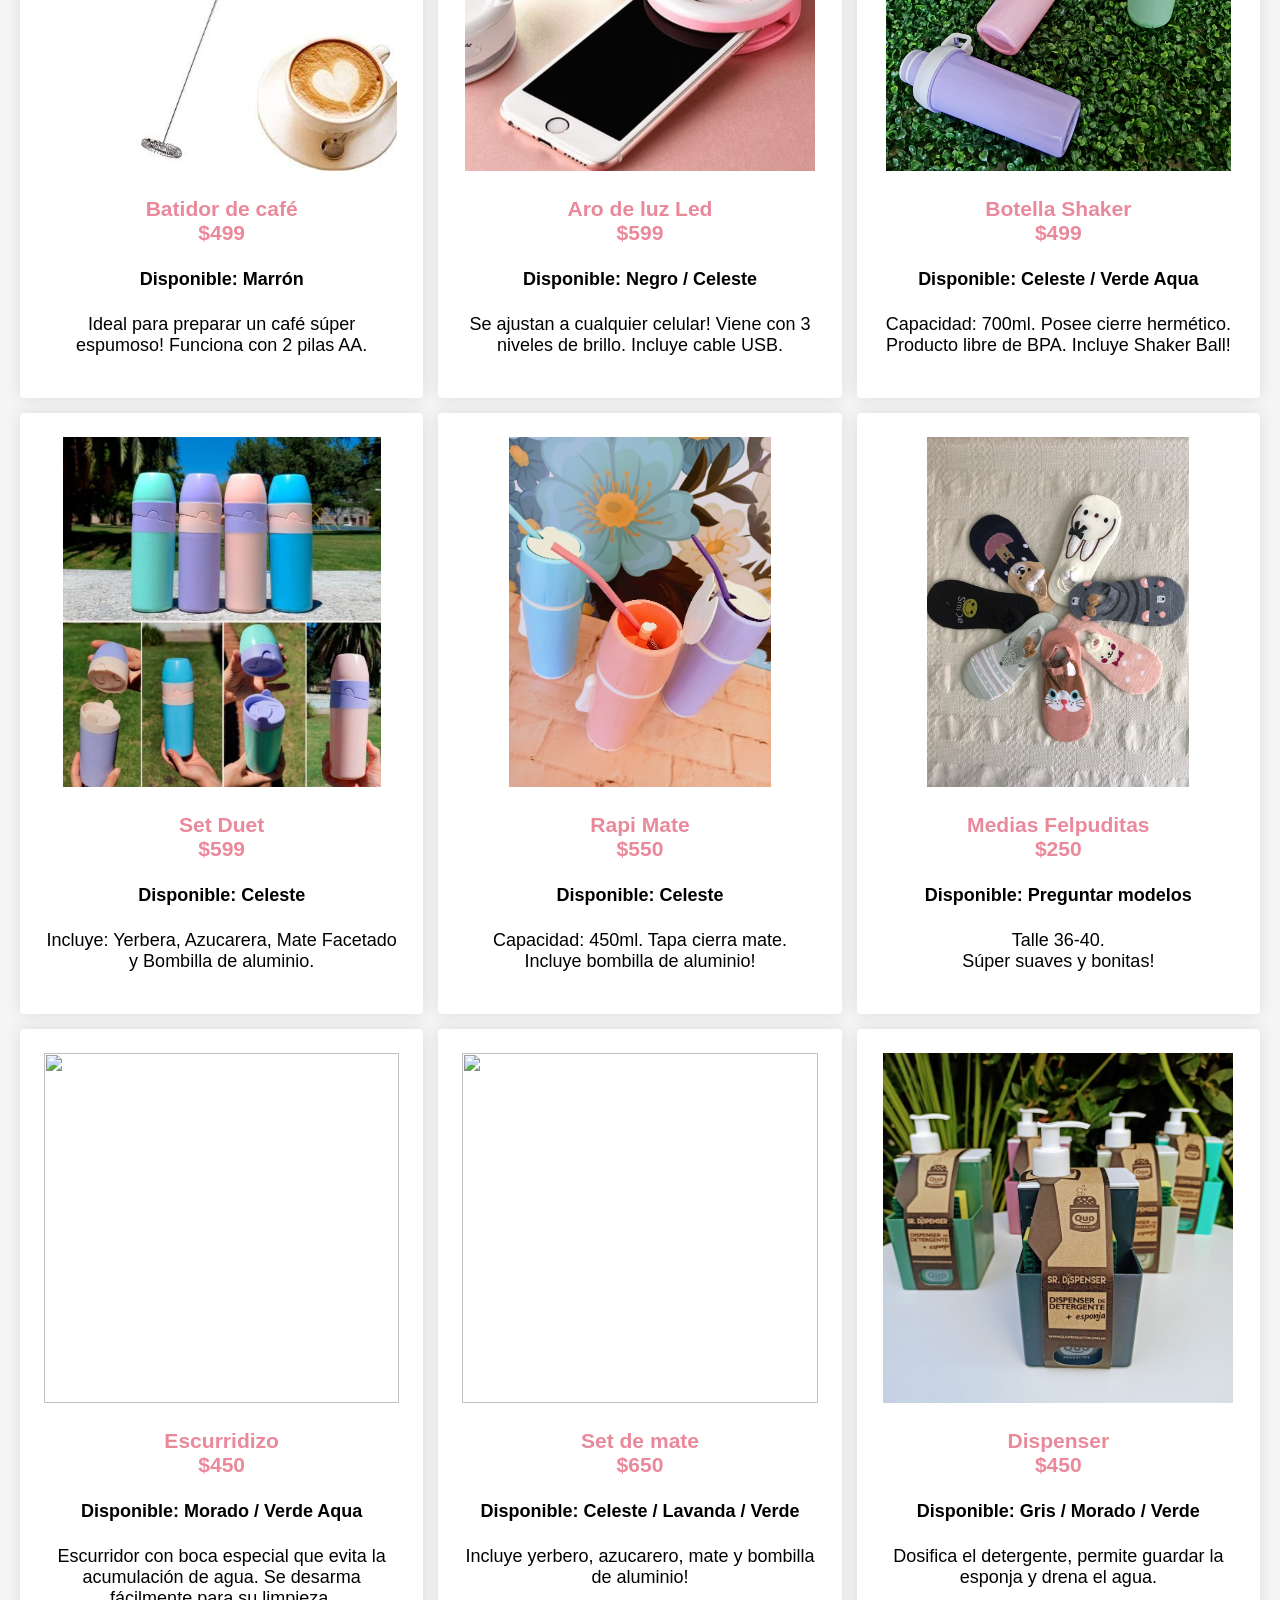
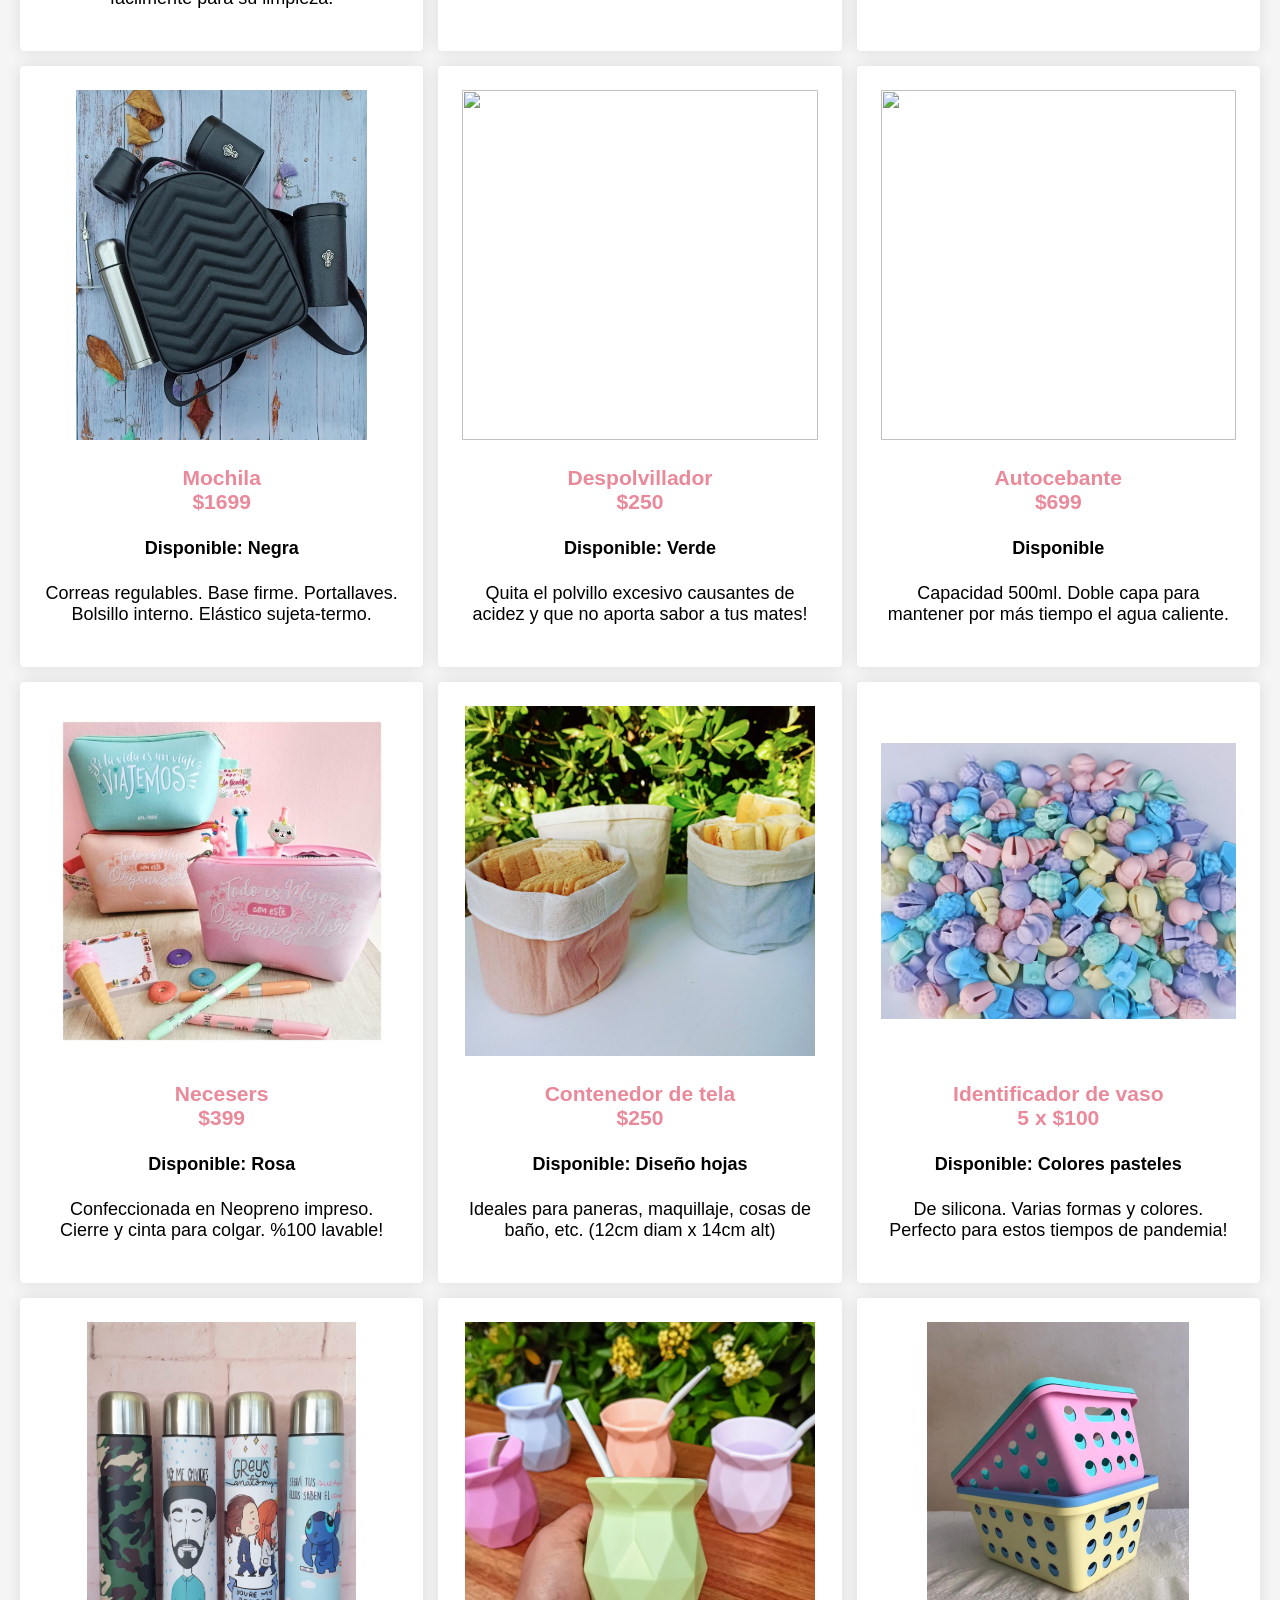
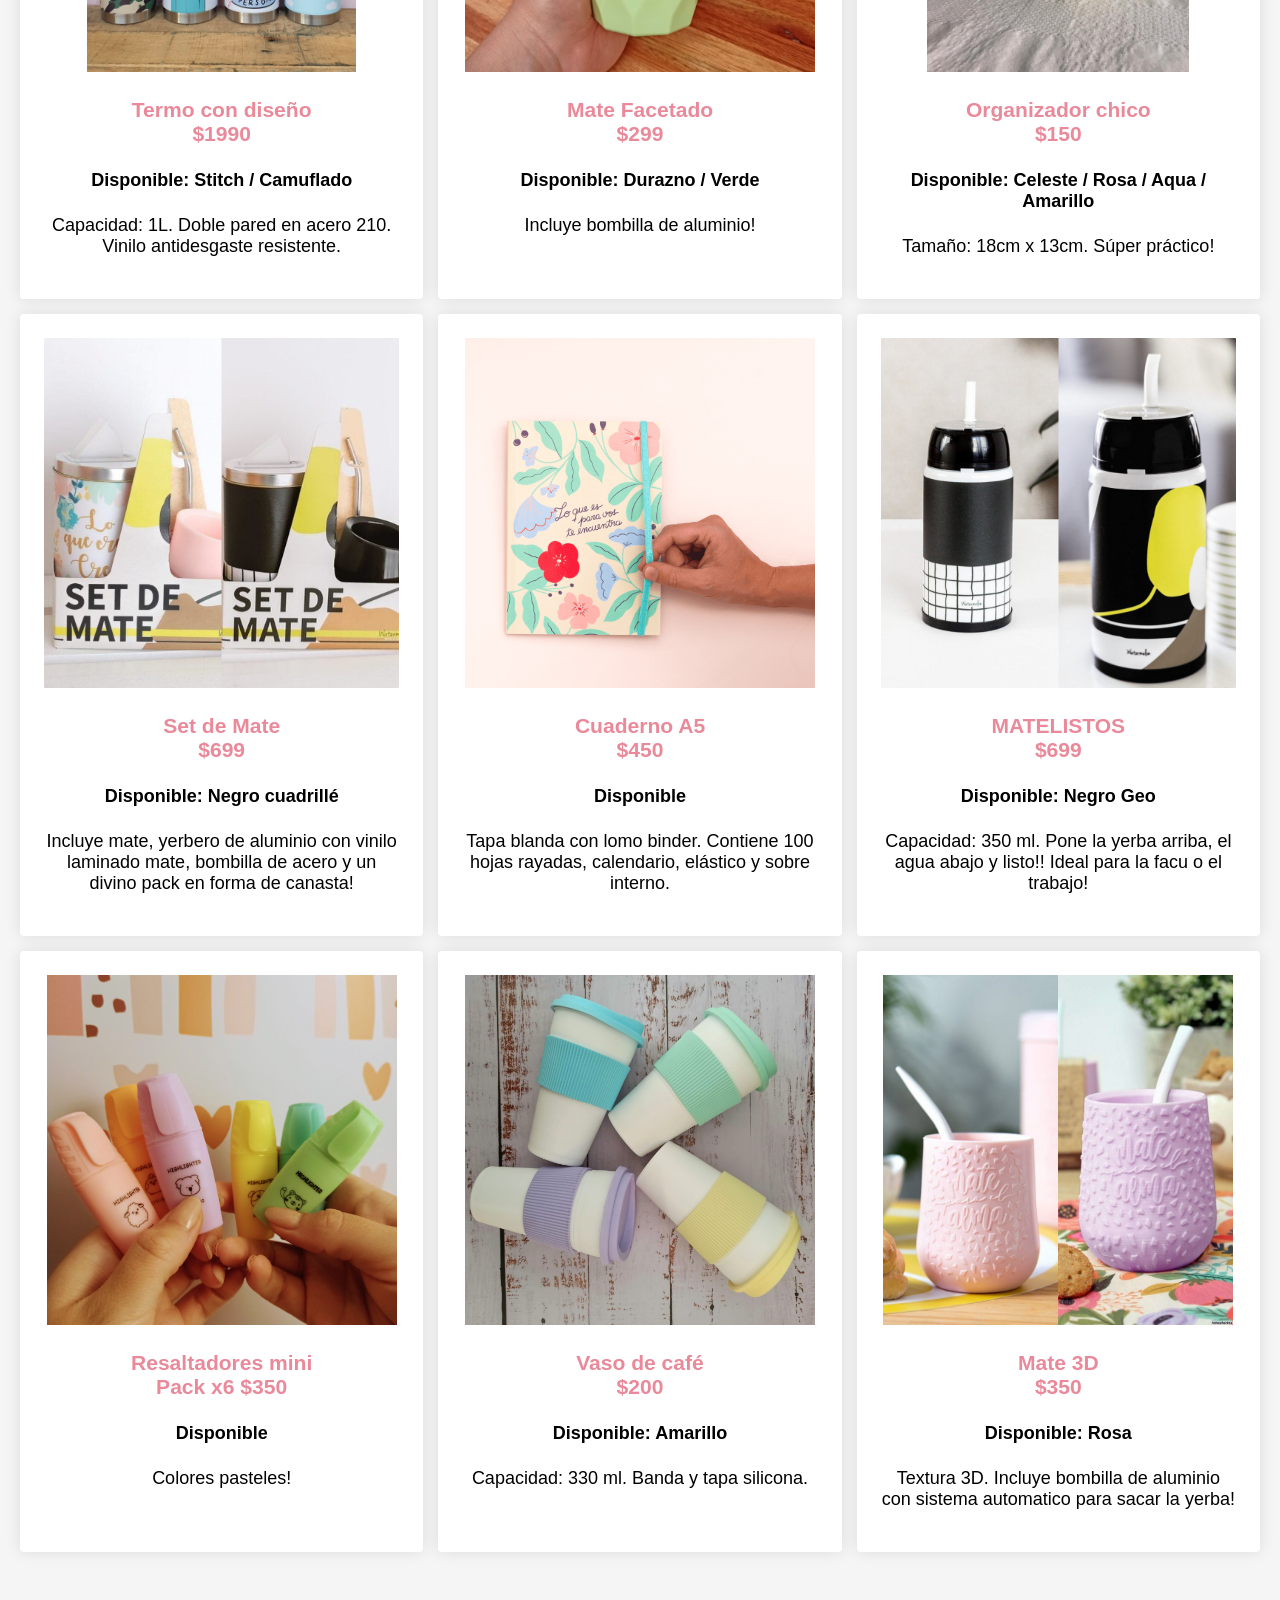
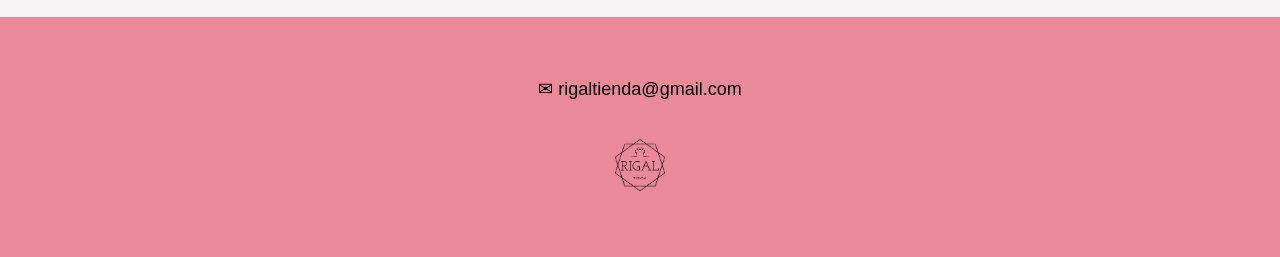
==== commit 88080b2a: "cambio 1" ====
--- a/index.html
+++ b/index.html
@@ -33,44 +33,46 @@
 <!-- <div class="producto">
        <img src="imagenes/" alt="">
        <h3>  <br> $ </h3>
-       <h4>Disponibles: </h4>
+       <h4> Disponibles: </h4>
        <p> </p>
      </div>    -->
 
 
       <!-- 1 -->
       <div class="producto">
+        <img src="imagenes/matienzo.jpg" alt="">
+        <h3> Autocebante <br> $599 </h3>
+        <h4> Disponible: Lila / Celeste / Rosa / Verde </h4>
+        <p> Capacidad 700ml. Incluye bombilla metálica! </p>
+      </div>
+     
+
+
+      <!-- 2 -->
+      <div class="producto">
+        <img src="imagenes/organizadorcalzado.jpg" alt="">
+        <h3> Organizador de calzado <br> $220 </h3>
+        <h4> Disponible: Negro / Verde Aqua </h4>
+        <p> Con base firme antideslizante. </p>
+      </div>
+
+
+      <!-- 3 -->
+      <div class="producto">
         <img src="imagenes/maceta.jpeg" alt="">
         <h3> Maceta Autorriego <br> $120</h3>
-        <h4>Disponibles: Rosa / Verde / Durazno / Lila</h4>
-        <p>Con novedoso sistema de autorriego para las plantas!</p>
-      </div>
-
-
-      <!-- 2 -->
-      <div class="producto">
-        <img src="imagenes/organizadorcalzado.jpg" alt="">
-        <h3> Organizador de calzado <br> $220 </h3>
-        <h4>Disponibles: Rosa / Negro / Lila</h4>
-        <p>Con base firme antideslizante.</p>
-      </div>
-
-
-      <!-- 3 -->
-      <div class="producto">
-        <img src="imagenes/matienzo.jpg" alt="">
-        <h3> Autocebante <br> $599 </h3>
-        <h4>Disponibles: Celeste / Negro / Aqua</h4>
-        <p>Capacidad 700ml. Incluye bombilla metálica!</p>
-      </div>
+        <h4> Disponible: Rosa / Lila </h4>
+        <p> Con novedoso sistema de autorriego para las plantas! </p>
+      </div>
+    
 
 
        <!-- 4 -->
        <div class="producto">
         <img src="imagenes/batidorcafe.jpg" alt="">
         <h3> Batidor de café <br> $499 </h3>
-        <h4>Disponibles: Negro / Marron / Verde</h4>
-        <p>Ideal para preparar un café súper espumoso! Funciona con 2 pilas AA.</p>
+        <h4> Disponible: Marrón </h4>
+        <p> Ideal para preparar un café súper espumoso! Funciona con 2 pilas AA. </p>
       </div>
 
 
@@ -78,8 +80,8 @@
       <div class="producto">
         <img src="imagenes/aroluzled.jpg" alt="">
         <h3> Aro de luz Led <br> $599 </h3>
-        <h4>Disponibles: Negro / Celeste</h4>
-        <p>Se ajustan a cualquier celular! Viene con 3 niveles de brillo. Incluye cable USB.</p>
+        <h4> Disponible: Negro / Celeste </h4>
+        <p> Se ajustan a cualquier celular! Viene con 3 niveles de brillo. Incluye cable USB. </p>
       </div>
 
 
@@ -87,8 +89,8 @@
       <div class="producto">
         <img src="imagenes/botellashaker.jpg" alt="">
         <h3> Botella Shaker <br> $499 </h3>
-        <h4>Disponibles: Aqua / Celeste / Rosa / Lila</h4>
-        <p>Capacidad: 700ml. Posee cierre hermético. Producto libre de BPA. Incluye Shaker Ball!</p>
+        <h4> Disponible: Celeste / Verde Aqua </h4>
+        <p> Capacidad: 700ml. Posee cierre hermético. Producto libre de BPA. Incluye Shaker Ball! </p>
       </div>
 
 
@@ -96,8 +98,8 @@
       <div class="producto">
         <img src="imagenes/setduet.jpg" alt="">
         <h3> Set Duet <br> $599 </h3>
-        <h4>Disponibles: Lila / Celeste</h4>
-        <p>Incluye: Yerbera, Azucarera, Mate Facetado y Bombilla de aluminio.</p>
+        <h4> Disponible: Celeste </h4>
+        <p> Incluye: Yerbera, Azucarera, Mate Facetado y Bombilla de aluminio. </p>
       </div>
 
 
@@ -105,8 +107,8 @@
       <div class="producto">
         <img src="imagenes/rapimate.jpg" alt="">
         <h3> Rapi Mate <br> $550 </h3>
-        <h4>Disponibles: Negro / Celeste / Lila</h4>
-        <p>Capacidad: 450ml. Tapa cierra mate. Incluye bombilla de aluminio!</p>
+        <h4> Disponible: Celeste </h4>
+        <p> Capacidad: 450ml. Tapa cierra mate. Incluye bombilla de aluminio! </p>
       </div>
 
 
@@ -114,34 +116,36 @@
       <div class="producto">
         <img src="imagenes/medias.jpeg" alt="">
         <h3> Medias Felpuditas <br> $250 </h3>
-        <h4>Disponibles: Todas</h4>
-        <p>Talle 36-40. <br> Súper suaves y bonitas!</p>
+        <h4> Disponible: Preguntar modelos </h4>
+        <p> Talle 36-40. <br> Súper suaves y bonitas! </p>
       </div>
 
 
       <!-- 10 -->
       <div class="producto">
-       <img src="imagenes/tamizador.jpeg" alt="">
-       <h3> Despolvillador <br> $300 </h3>
-       <h4>Disponibles: Aqua / Lila / Negro </h4>
-       <p>Quitá ese polvillo excesivo causante de acidéz y que no aporta sabor a tus mates!</p>
-      </div>   
+        <img src="imagenes/escurridizo.jpeg" alt="">
+        <h3> Escurridizo <br> $450 </h3>
+        <h4> Disponible: Morado / Verde Aqua </h4>
+        <p> Escurridor con boca especial que evita la acumulación de agua. Se desarma fácilmente para su limpieza. </p>
+      </div> 
+     
 
 
       <!-- 11 -->
       <div class="producto">
-       <img src="imagenes/mateceramica.jpg" alt="">
-       <h3> Mate - Maceta <br> $699 </h3>
-       <h4>Disponibles: Perezoso / Cactus </h4>
-       <p> De cerámica hechos a mano. Puede usarse como maceta. Incluye bombilla de aluminio!</p>
-      </div>    
+        <img src="imagenes/setmatebrillo.jpg" alt="">
+        <h3> Set de mate <br> $650 </h3>
+        <h4> Disponible: Celeste / Lavanda / Verde </h4>
+        <p> Incluye yerbero, azucarero, mate y bombilla de aluminio! </p>
+      </div> 
+  
 
 
       <!-- 12 -->
       <div class="producto">
         <img src="imagenes/dispenser.jpeg" alt="">
         <h3> Dispenser <br> $450 </h3>
-        <h4>Disponibles: Gris / Morado </h4>
+        <h4> Disponible: Gris / Morado / Verde </h4>
         <p> Dosifica el detergente, permite guardar la esponja y drena el agua.</p>
       </div> 
 
@@ -149,35 +153,36 @@
       <!-- 13 -->
       <div class="producto">
         <img src="imagenes/mochila.jpg" alt="">
-        <h3> Mochila <br> $1799 </h3>
-        <h4>Disponibles: Negro </h4>
-        <p>Correas regulables. Base firme. Portallaves. Bolsillo interno. Elástico sujeta-termo.</p>
+        <h3> Mochila <br> $1699 </h3>
+        <h4> Disponible: Negra </h4>
+        <p> Correas regulables. Base firme. Portallaves. Bolsillo interno. Elástico sujeta-termo. </p>
       </div> 
 
 
       <!-- 14 -->
       <div class="producto">
-        <img src="imagenes/bolsomatero.jpg" alt="">
-        <h3> Bolso matero <br> $2350 </h3>
-        <h4>Disponibles: Verde militar </h4>
-        <p>Con correa reforzada y regulable para colgar. Tiras de PU.</p>
-      </div> 
-
+        <img src="imagenes/despolvilladortransparente.jpg" alt="">
+        <h3> Despolvillador <br> $250 </h3>
+        <h4> Disponible: Verde </h4>
+        <p> Quita el polvillo excesivo causantes de acidez y que no aporta sabor a tus mates! </p>
+      </div> 
+     
 
       <!-- 15 -->
       <div class="producto">
-        <img src="imagenes/boxstitch.jpeg" alt="">
-        <h3> Box Stitch <br> $699 </h3>
-        <h4>Disponible </h4>
-        <p>Incluye: Vaso térmico Stitch. Mate Love. Mantel Stitch. Bombilla. Caja Stitch.</p>
-      </div> 
+        <img src="imagenes/autocebantewatermelon.png" alt="">
+        <h3> Autocebante <br> $699 </h3>
+        <h4> Disponible </h4>
+        <p> Capacidad 500ml. Doble capa para mantener por más tiempo el agua caliente. </p>
+      </div>
+    
       
 
       <!-- 16 -->
       <div class="producto">
         <img src="imagenes/necesers.jpg" alt="">
         <h3> Necesers <br> $399 </h3>
-        <h4>Disponibles: Salmon / Rosa / Aqua </h4>
+        <h4>Disponible: Rosa </h4>
         <p> Confeccionada en Neopreno impreso. Cierre y cinta para colgar. %100 lavable!</p>
       </div> 
 
@@ -186,7 +191,7 @@
       <div class="producto">
         <img src="imagenes/contenedorcito.jpg" alt="">
         <h3> Contenedor de tela <br> $250 </h3>
-        <h4>Disponibles: Rosa / Aqua / Hojas </h4>
+        <h4>Disponible: Diseño hojas </h4>
         <p>Ideales para paneras, maquillaje, cosas de baño, etc. (12cm diam x 14cm alt)</p>
       </div> 
 
@@ -195,7 +200,7 @@
       <div class="producto">
         <img src="imagenes/identificadordevaso.jpeg" alt="">
         <h3> Identificador de vaso <br> 5 x $100 </h3>
-        <h4>Disponibles: Colores pasteles </h4>
+        <h4>Disponible: Colores pasteles </h4>
         <p>De silicona. Varias formas y colores. Perfecto para estos tiempos de pandemia!</p>
       </div> 
 
@@ -203,8 +208,8 @@
       <!-- 19 -->
       <div class="producto">
        <img src="imagenes/termocondiseño.jpeg" alt="">
-       <h3> Termo con diseño <br> $1999 </h3>
-       <h4>Disponibles: Stitch / Camuflado </h4>
+       <h3> Termo con diseño <br> $1990 </h3>
+       <h4>Disponible: Stitch / Camuflado </h4>
        <p>Capacidad: 1L. Doble pared en acero 210. Vinilo antidesgaste resistente.</p>
      </div>   
 
@@ -212,8 +217,8 @@
      <!-- 20 -->
        <div class="producto">
        <img src="imagenes/matefaceta.jpg" alt="">
-       <h3> Mate Facetado <br> $300 </h3>
-       <h4>Disponibles: Durazno / Verde</h4>
+       <h3> Mate Facetado <br> $299 </h3>
+       <h4>Disponible: Durazno / Verde</h4>
        <p>Incluye bombilla de aluminio!</p>
      </div>    
 
@@ -222,17 +227,17 @@
       <div class="producto">
        <img src="imagenes/organizadorchico.jpg" alt="">
        <h3> Organizador chico <br> $150 </h3>
-       <h4>Disponibles: Celeste / Rosa / Aqua / Amarillo </h4>
-       <p>Tamaño: 18cm x 13cm. Súper práctico!</p>
+       <h4> Disponible: Celeste / Rosa / Aqua / Amarillo </h4>
+       <p> Tamaño: 18cm x 13cm. Súper práctico! </p>
      </div>    
 
 
      <!-- 22 -->
      <div class="producto">
       <img src="imagenes/setdemates.jpg" alt="">
-      <h3> Set de Mate <br> $799 </h3>
-      <h4>Disponibles: Rosa / Negro </h4>
-      <p>Incluye: Mate, Yerbero de aluminio con vinilo laminado mate y bombilla de acero. Viene en divino pack en forma de canasta!</p>
+      <h3> Set de Mate <br> $699 </h3>
+      <h4> Disponible: Negro cuadrillé </h4>
+      <p> Incluye mate, yerbero de aluminio con vinilo laminado mate, bombilla de acero y un divino pack en forma de canasta! </p>
     </div>    
 
     
@@ -240,8 +245,8 @@
      <div class="producto">
       <img src="imagenes/cuadernotapablanda.png" alt="">
       <h3> Cuaderno A5 <br> $450 </h3>
-      <h4>Disponible  </h4>
-      <p>Tapa blanda con lomo binder. Contiene 100 hojas rayadas, calendario, elástico y sobre interno.</p>
+      <h4> Disponible </h4>
+      <p> Tapa blanda con lomo binder. Contiene 100 hojas rayadas, calendario, elástico y sobre interno. </p>
     </div>    
 
 
@@ -249,8 +254,8 @@
      <div class="producto">
       <img src="imagenes/matelistowatermelon.jpg" alt="">
       <h3> MATELISTOS <br> $699 </h3>
-      <h4>Disponibles: Ambos </h4>
-      <p>Capacidad: 350 ml. Pone la yerba arriba, el agua abajo y listo!! Ideal para la facu o el trabajo!</p>
+      <h4> Disponible: Negro Geo </h4>
+      <p> Capacidad: 350 ml. Pone la yerba arriba, el agua abajo y listo!! Ideal para la facu o el trabajo! </p>
     </div>    
 
 
@@ -258,8 +263,8 @@
      <div class="producto">
        <img src="imagenes/resaltadoresmini.jpg" alt="">
        <h3> Resaltadores mini <br> Pack x6 $350 </h3>
-       <h4>Disponible</h4>
-       <p>Colores pasteles!</p>
+       <h4> Disponible </h4>
+       <p> Colores pasteles! </p>
      </div>    
 
 
@@ -267,8 +272,8 @@
     <div class="producto">
       <img src="imagenes/vasostarbucks.jpeg" alt="">
       <h3> Vaso de café <br> $200 </h3>
-      <h4>Disponibles: Lila / Celeste / Amarillo / Rosa</h4>
-      <p>Capacidad: 330 ml. Banda y tapa silicona.</p>
+      <h4> Disponible: Amarillo </h4>
+      <p> Capacidad: 330 ml. Banda y tapa silicona. </p>
     </div>   
 
 
@@ -276,8 +281,8 @@
      <div class="producto">
        <img src="imagenes/mate3d.jpg" alt="">
        <h3> Mate 3D <br> $350 </h3>
-       <h4>Disponibles: Rosa / Lila </h4>
-       <p> Textura 3D. Incluye bombilla de aluminio con sistema automatico para sacar la yerba!</p>
+       <h4> Disponible: Rosa </h4>
+       <p> Textura 3D. Incluye bombilla de aluminio con sistema automatico para sacar la yerba! </p>
      </div>   
 
     </div>
--- a/css/estilos.css
+++ b/css/estilos.css
@@ -26,8 +26,9 @@
   color: black;
   font-size: 24px;
 }
+
 .btn-1 {
-  background-color: rgb(119, 158, 203);
+  background-color: rgb(221, 42, 123);
   color: white;
   padding: 16px 48px;
   border-radius: 4px;
@@ -39,7 +40,24 @@
 }
 
 .btn-1:hover {
-  background-color: rgb(119, 139, 203);
+  background-color: rgb(221, 42, 102);
+  color: white;
+}
+
+.btn-2 {
+  background-color: rgb(59, 89, 152);
+  color: white;
+  padding: 16px 48px;
+  border-radius: 4px;
+  display: inline-block;
+  text-decoration: none;
+  transition: .3s;
+  font-size: 20px;
+  font-weight: bold;
+}
+
+.btn-2:hover {
+  background-color: rgb(59, 76, 152);
   color: white;
 }
 
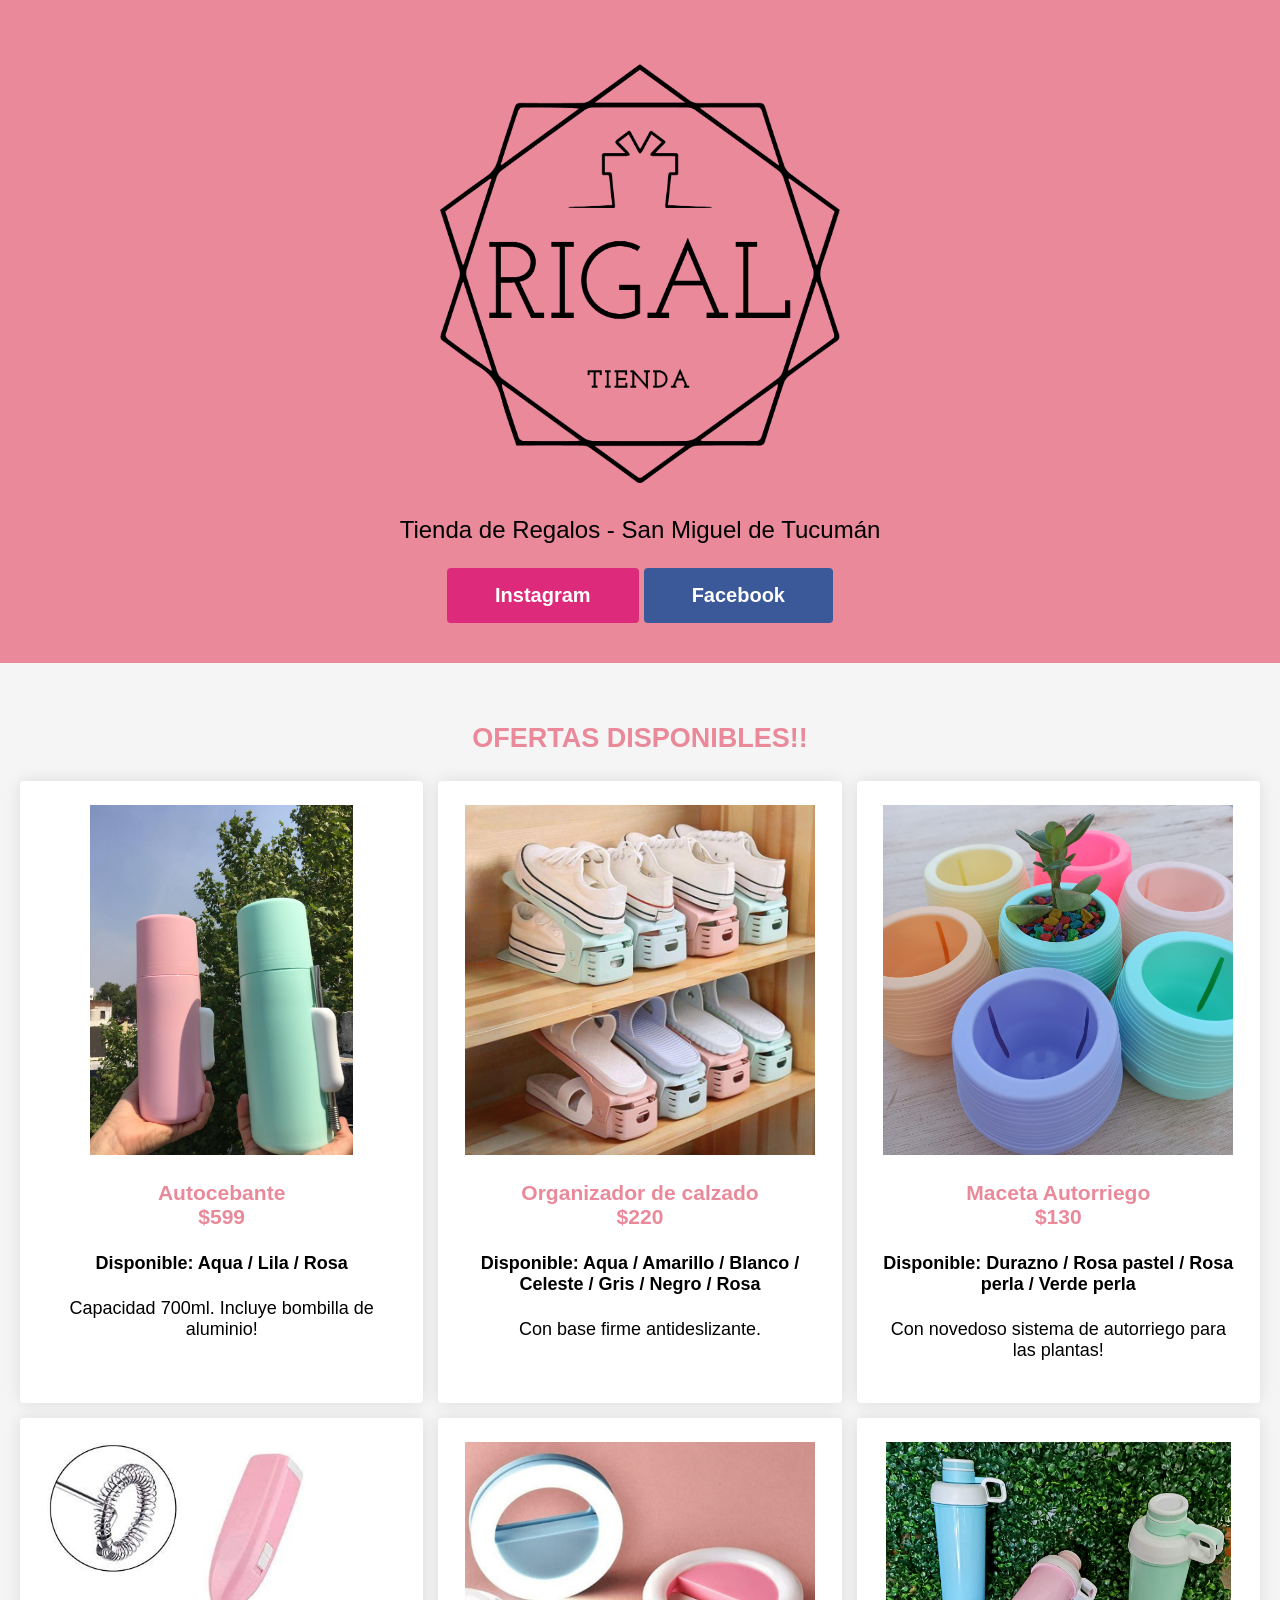
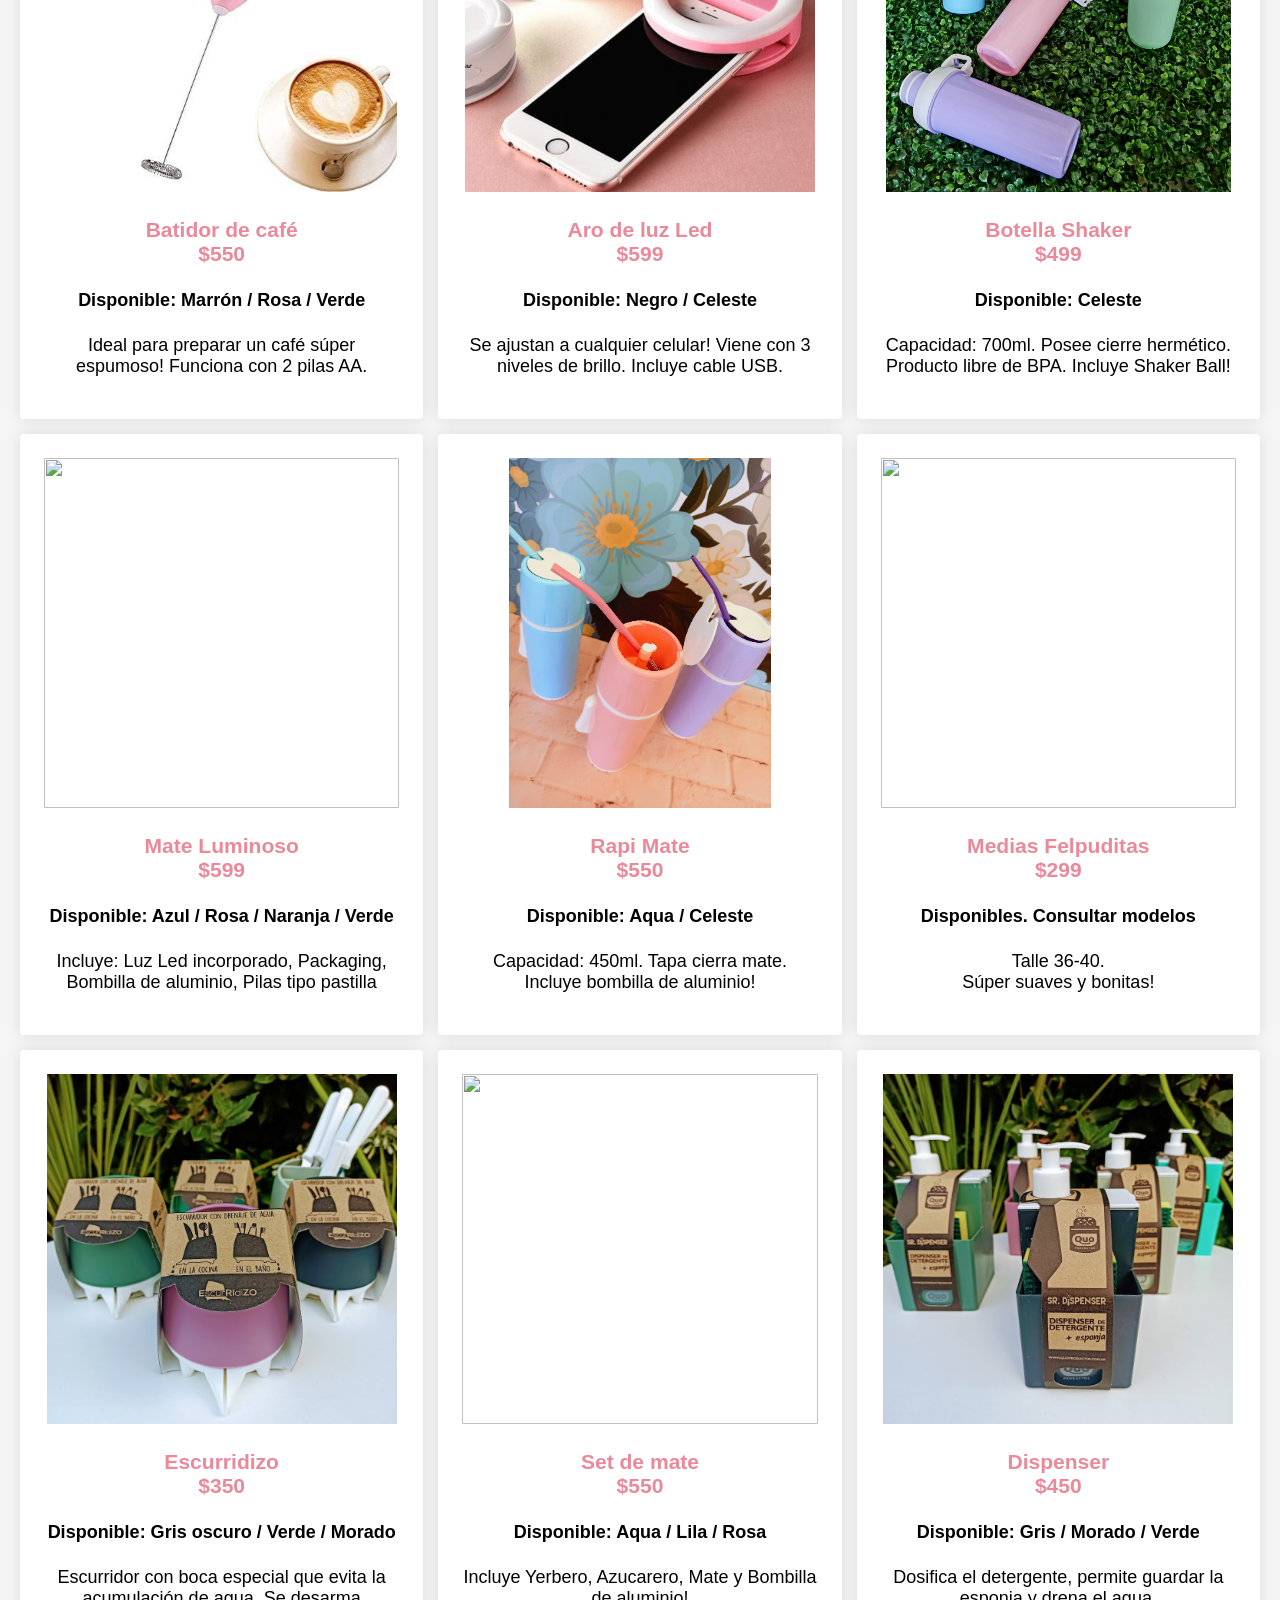
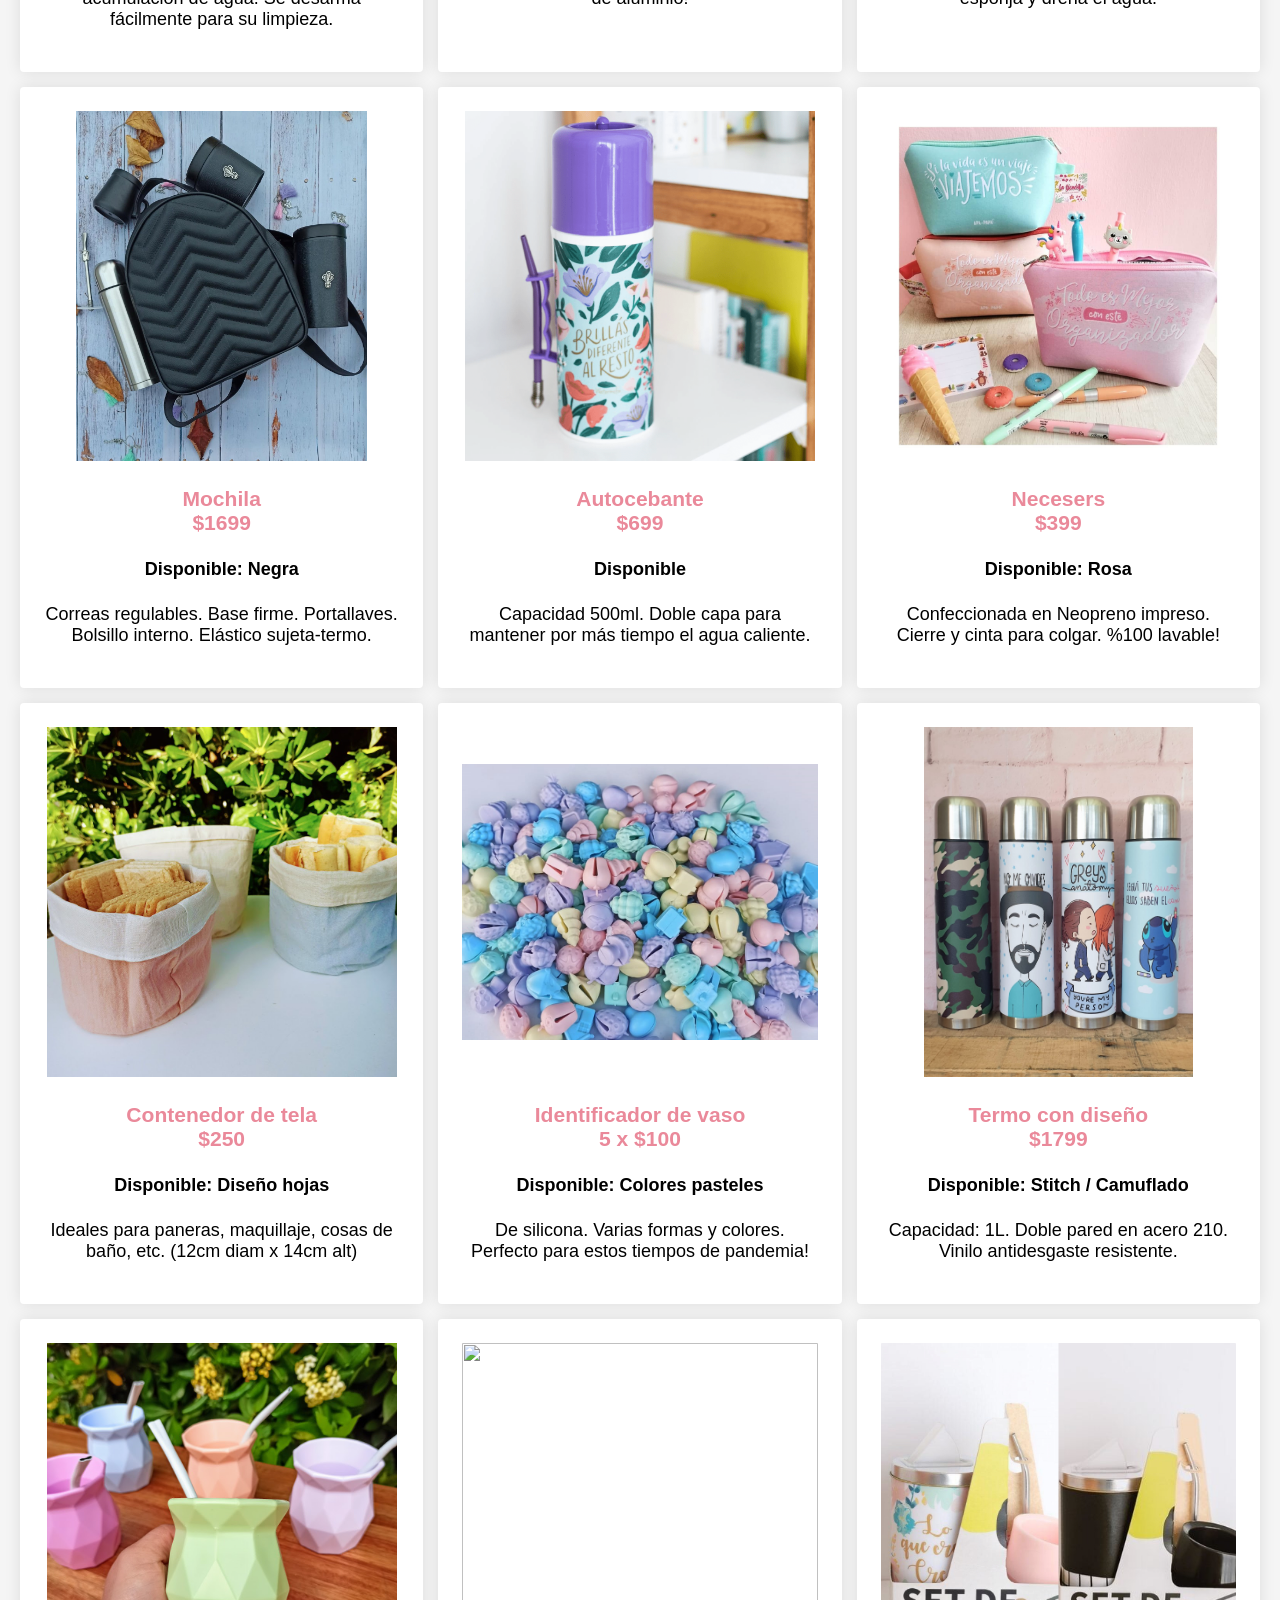
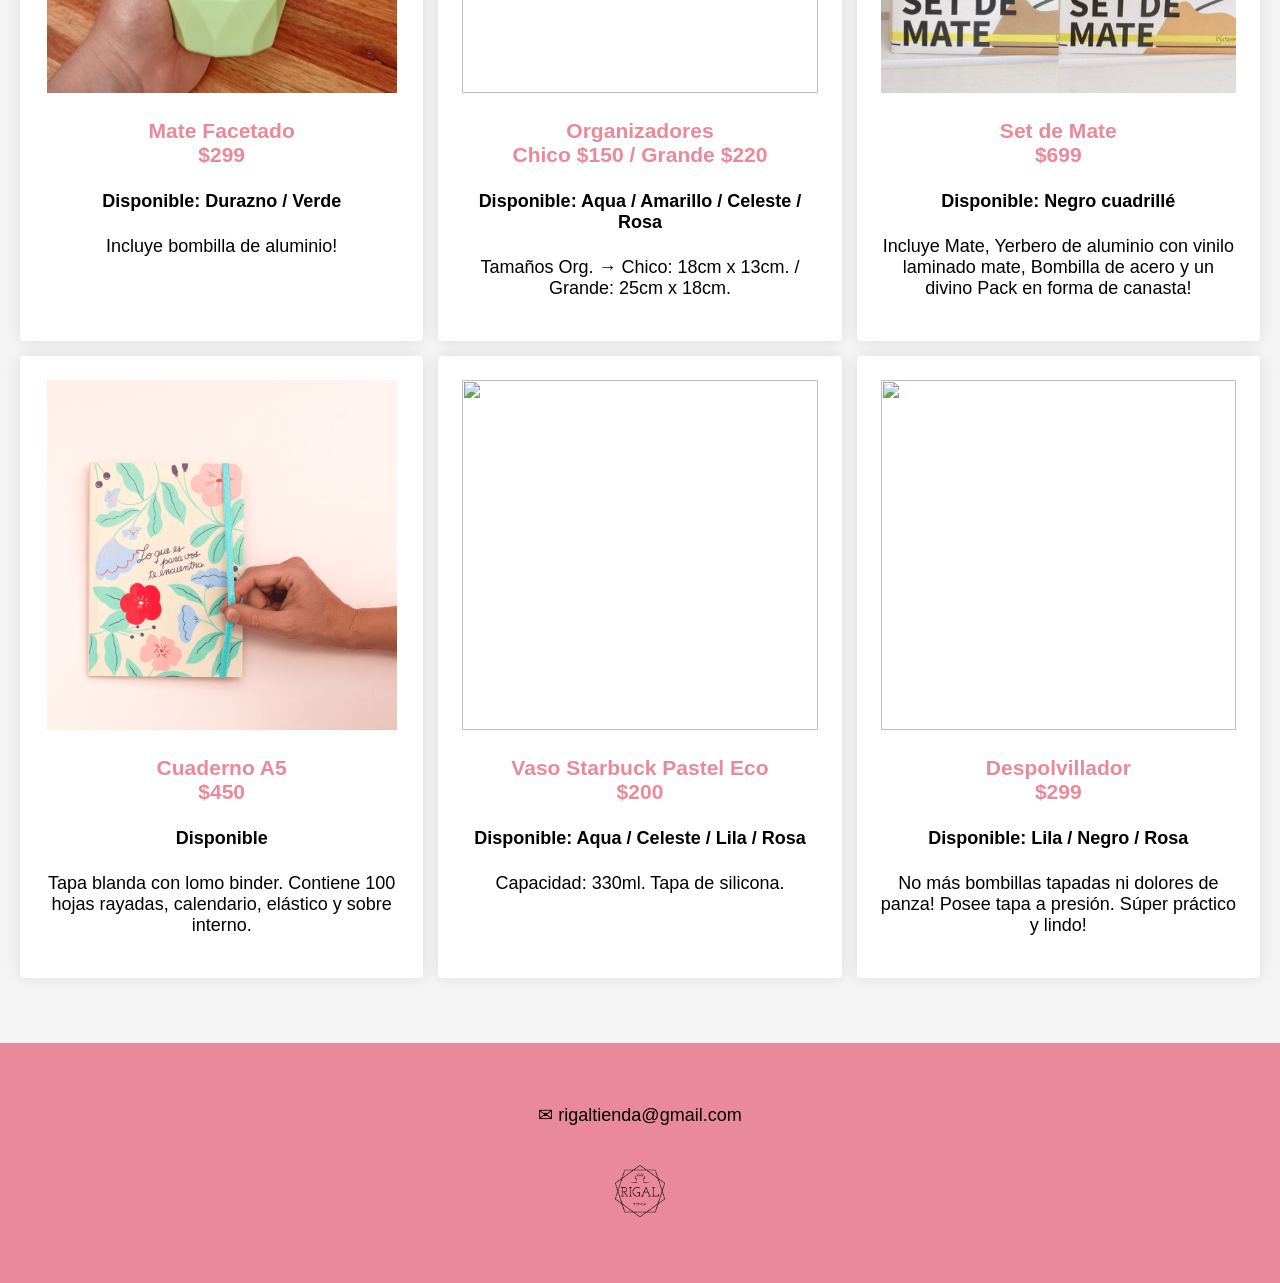
==== commit 7c70a1da: "Add files via upload 15/9" ====
--- a/index.html
+++ b/index.html
@@ -42,17 +42,16 @@
       <div class="producto">
         <img src="imagenes/matienzo.jpg" alt="">
         <h3> Autocebante <br> $599 </h3>
-        <h4> Disponible: Lila / Celeste / Rosa / Verde </h4>
-        <p> Capacidad 700ml. Incluye bombilla metálica! </p>
+        <h4> Disponible: Aqua / Lila / Rosa </h4>
+        <p> Capacidad 700ml. Incluye bombilla de aluminio! </p>
       </div>
      
-
 
       <!-- 2 -->
       <div class="producto">
         <img src="imagenes/organizadorcalzado.jpg" alt="">
         <h3> Organizador de calzado <br> $220 </h3>
-        <h4> Disponible: Negro / Verde Aqua </h4>
+        <h4> Disponible: Aqua / Amarillo / Blanco / Celeste / Gris / Negro / Rosa </h4>
         <p> Con base firme antideslizante. </p>
       </div>
 
@@ -60,18 +59,17 @@
       <!-- 3 -->
       <div class="producto">
         <img src="imagenes/maceta.jpeg" alt="">
-        <h3> Maceta Autorriego <br> $120</h3>
-        <h4> Disponible: Rosa / Lila </h4>
+        <h3> Maceta Autorriego <br> $130</h3>
+        <h4> Disponible: Durazno / Rosa pastel / Rosa perla / Verde perla </h4>
         <p> Con novedoso sistema de autorriego para las plantas! </p>
       </div>
     
-
 
        <!-- 4 -->
        <div class="producto">
         <img src="imagenes/batidorcafe.jpg" alt="">
-        <h3> Batidor de café <br> $499 </h3>
-        <h4> Disponible: Marrón </h4>
+        <h3> Batidor de café <br> $550 </h3>
+        <h4> Disponible: Marrón / Rosa / Verde </h4>
         <p> Ideal para preparar un café súper espumoso! Funciona con 2 pilas AA. </p>
       </div>
 
@@ -89,17 +87,17 @@
       <div class="producto">
         <img src="imagenes/botellashaker.jpg" alt="">
         <h3> Botella Shaker <br> $499 </h3>
-        <h4> Disponible: Celeste / Verde Aqua </h4>
+        <h4> Disponible: Celeste </h4>
         <p> Capacidad: 700ml. Posee cierre hermético. Producto libre de BPA. Incluye Shaker Ball! </p>
       </div>
 
 
       <!-- 7 -->
       <div class="producto">
-        <img src="imagenes/setduet.jpg" alt="">
-        <h3> Set Duet <br> $599 </h3>
-        <h4> Disponible: Celeste </h4>
-        <p> Incluye: Yerbera, Azucarera, Mate Facetado y Bombilla de aluminio. </p>
+        <img src="imagenes/mateluminoso.jpg" alt="">
+        <h3> Mate Luminoso <br> $599 </h3>
+        <h4> Disponible: Azul / Rosa / Naranja / Verde </h4>
+        <p> Incluye: Luz Led incorporado, Packaging, Bombilla de aluminio, Pilas tipo pastilla  </p>
       </div>
 
 
@@ -107,16 +105,16 @@
       <div class="producto">
         <img src="imagenes/rapimate.jpg" alt="">
         <h3> Rapi Mate <br> $550 </h3>
-        <h4> Disponible: Celeste </h4>
+        <h4> Disponible: Aqua / Celeste </h4>
         <p> Capacidad: 450ml. Tapa cierra mate. Incluye bombilla de aluminio! </p>
       </div>
 
 
       <!-- 9 -->
       <div class="producto">
-        <img src="imagenes/medias.jpeg" alt="">
-        <h3> Medias Felpuditas <br> $250 </h3>
-        <h4> Disponible: Preguntar modelos </h4>
+        <img src="imagenes/mediasfelpuditas.jpg" alt="">
+        <h3> Medias Felpuditas <br> $299 </h3>
+        <h4> Disponibles. Consultar modelos </h4>
         <p> Talle 36-40. <br> Súper suaves y bonitas! </p>
       </div>
 
@@ -124,8 +122,8 @@
       <!-- 10 -->
       <div class="producto">
         <img src="imagenes/escurridizo.jpeg" alt="">
-        <h3> Escurridizo <br> $450 </h3>
-        <h4> Disponible: Morado / Verde Aqua </h4>
+        <h3> Escurridizo <br> $350 </h3>
+        <h4> Disponible: Gris oscuro / Verde / Morado </h4>
         <p> Escurridor con boca especial que evita la acumulación de agua. Se desarma fácilmente para su limpieza. </p>
       </div> 
      
@@ -133,10 +131,10 @@
 
       <!-- 11 -->
       <div class="producto">
-        <img src="imagenes/setmatebrillo.jpg" alt="">
-        <h3> Set de mate <br> $650 </h3>
-        <h4> Disponible: Celeste / Lavanda / Verde </h4>
-        <p> Incluye yerbero, azucarero, mate y bombilla de aluminio! </p>
+        <img src="imagenes/setmatellevame.png" alt="">
+        <h3> Set de mate <br> $550 </h3>
+        <h4> Disponible: Aqua / Lila / Rosa </h4>
+        <p> Incluye Yerbero, Azucarero, Mate y Bombilla de aluminio! </p>
       </div> 
   
 
@@ -158,17 +156,9 @@
         <p> Correas regulables. Base firme. Portallaves. Bolsillo interno. Elástico sujeta-termo. </p>
       </div> 
 
+     
 
       <!-- 14 -->
-      <div class="producto">
-        <img src="imagenes/despolvilladortransparente.jpg" alt="">
-        <h3> Despolvillador <br> $250 </h3>
-        <h4> Disponible: Verde </h4>
-        <p> Quita el polvillo excesivo causantes de acidez y que no aporta sabor a tus mates! </p>
-      </div> 
-     
-
-      <!-- 15 -->
       <div class="producto">
         <img src="imagenes/autocebantewatermelon.png" alt="">
         <h3> Autocebante <br> $699 </h3>
@@ -178,7 +168,7 @@
     
       
 
-      <!-- 16 -->
+      <!-- 15 -->
       <div class="producto">
         <img src="imagenes/necesers.jpg" alt="">
         <h3> Necesers <br> $399 </h3>
@@ -187,7 +177,7 @@
       </div> 
 
 
-      <!-- 17 -->
+      <!-- 16 -->
       <div class="producto">
         <img src="imagenes/contenedorcito.jpg" alt="">
         <h3> Contenedor de tela <br> $250 </h3>
@@ -196,7 +186,7 @@
       </div> 
 
 
-      <!-- 18 -->
+      <!-- 17 -->
       <div class="producto">
         <img src="imagenes/identificadordevaso.jpeg" alt="">
         <h3> Identificador de vaso <br> 5 x $100 </h3>
@@ -205,85 +195,69 @@
       </div> 
 
 
-      <!-- 19 -->
+      <!-- 18 -->
       <div class="producto">
        <img src="imagenes/termocondiseño.jpeg" alt="">
-       <h3> Termo con diseño <br> $1990 </h3>
+       <h3> Termo con diseño <br> $1799 </h3>
        <h4>Disponible: Stitch / Camuflado </h4>
        <p>Capacidad: 1L. Doble pared en acero 210. Vinilo antidesgaste resistente.</p>
      </div>   
 
 
-     <!-- 20 -->
+     <!-- 19 -->
        <div class="producto">
        <img src="imagenes/matefaceta.jpg" alt="">
        <h3> Mate Facetado <br> $299 </h3>
-       <h4>Disponible: Durazno / Verde</h4>
+       <h4>Disponible: Durazno / Verde </h4>
        <p>Incluye bombilla de aluminio!</p>
+     </div> 
+
+
+     <!-- 20 -->
+      <div class="producto">
+       <img src="imagenes/organizadoreschicosygrandes.jpg" alt="">
+       <h3> Organizadores <br> Chico $150 / Grande $220 </h3>
+       <h4> Disponible: Aqua / Amarillo / Celeste / Rosa </h4>
+       <p> Tamaños Org. → Chico: 18cm x 13cm. / Grande: 25cm x 18cm. </p>
      </div>    
 
 
      <!-- 21 -->
-      <div class="producto">
-       <img src="imagenes/organizadorchico.jpg" alt="">
-       <h3> Organizador chico <br> $150 </h3>
-       <h4> Disponible: Celeste / Rosa / Aqua / Amarillo </h4>
-       <p> Tamaño: 18cm x 13cm. Súper práctico! </p>
-     </div>    
-
-
-     <!-- 22 -->
      <div class="producto">
       <img src="imagenes/setdemates.jpg" alt="">
       <h3> Set de Mate <br> $699 </h3>
       <h4> Disponible: Negro cuadrillé </h4>
-      <p> Incluye mate, yerbero de aluminio con vinilo laminado mate, bombilla de acero y un divino pack en forma de canasta! </p>
-    </div>    
+      <p> Incluye Mate, Yerbero de aluminio con vinilo laminado mate, Bombilla de acero y un divino Pack en forma de canasta! </p>
+    </div>
 
     
-     <!-- 23 -->
+     <!-- 22 -->
      <div class="producto">
       <img src="imagenes/cuadernotapablanda.png" alt="">
       <h3> Cuaderno A5 <br> $450 </h3>
       <h4> Disponible </h4>
       <p> Tapa blanda con lomo binder. Contiene 100 hojas rayadas, calendario, elástico y sobre interno. </p>
-    </div>    
+    </div> 
+
+
+     <!-- 23 -->
+    <div class="producto">
+      <img src="imagenes/vasostarbuckeco.jpg" alt="">
+      <h3> Vaso Starbuck Pastel Eco <br> $200 </h3>
+      <h4> Disponible: Aqua / Celeste / Lila / Rosa </h4>
+      <p> Capacidad: 330ml. Tapa de silicona. </p>
+    </div>   
 
 
      <!-- 24 -->
      <div class="producto">
-      <img src="imagenes/matelistowatermelon.jpg" alt="">
-      <h3> MATELISTOS <br> $699 </h3>
-      <h4> Disponible: Negro Geo </h4>
-      <p> Capacidad: 350 ml. Pone la yerba arriba, el agua abajo y listo!! Ideal para la facu o el trabajo! </p>
-    </div>    
-
-
-     <!-- 25 -->
-     <div class="producto">
-       <img src="imagenes/resaltadoresmini.jpg" alt="">
-       <h3> Resaltadores mini <br> Pack x6 $350 </h3>
-       <h4> Disponible </h4>
-       <p> Colores pasteles! </p>
-     </div>    
-
-
-     <!-- 26 -->
-    <div class="producto">
-      <img src="imagenes/vasostarbucks.jpeg" alt="">
-      <h3> Vaso de café <br> $200 </h3>
-      <h4> Disponible: Amarillo </h4>
-      <p> Capacidad: 330 ml. Banda y tapa silicona. </p>
+      <img src="imagenes/tamizadoryerba.png" alt="">
+      <h3> Despolvillador <br> $299 </h3>
+      <h4> Disponible: Lila / Negro / Rosa </h4>
+      <p> No más bombillas tapadas ni dolores de panza! Posee tapa a presión. Súper práctico y lindo! </p>
     </div>   
 
 
-     <!-- 27 -->
-     <div class="producto">
-       <img src="imagenes/mate3d.jpg" alt="">
-       <h3> Mate 3D <br> $350 </h3>
-       <h4> Disponible: Rosa </h4>
-       <p> Textura 3D. Incluye bombilla de aluminio con sistema automatico para sacar la yerba! </p>
-     </div>   
 
     </div>
   </div>
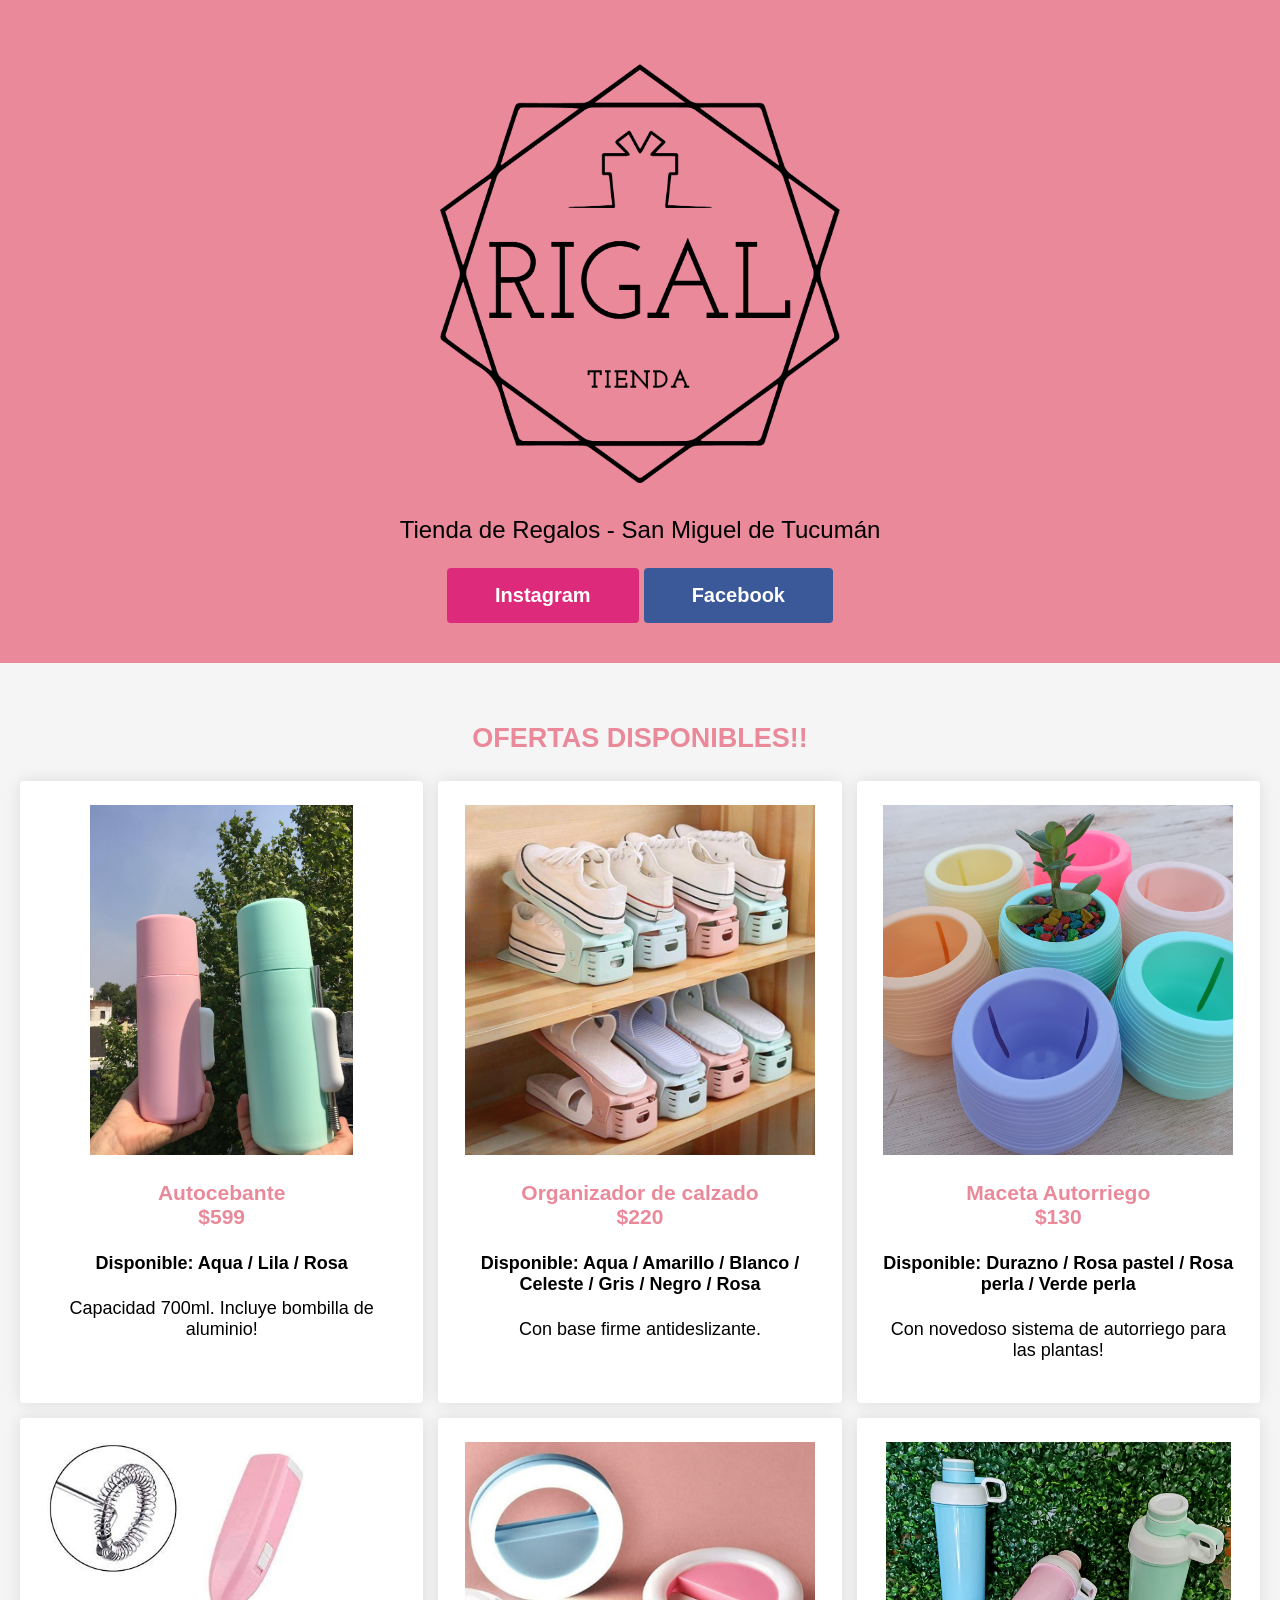
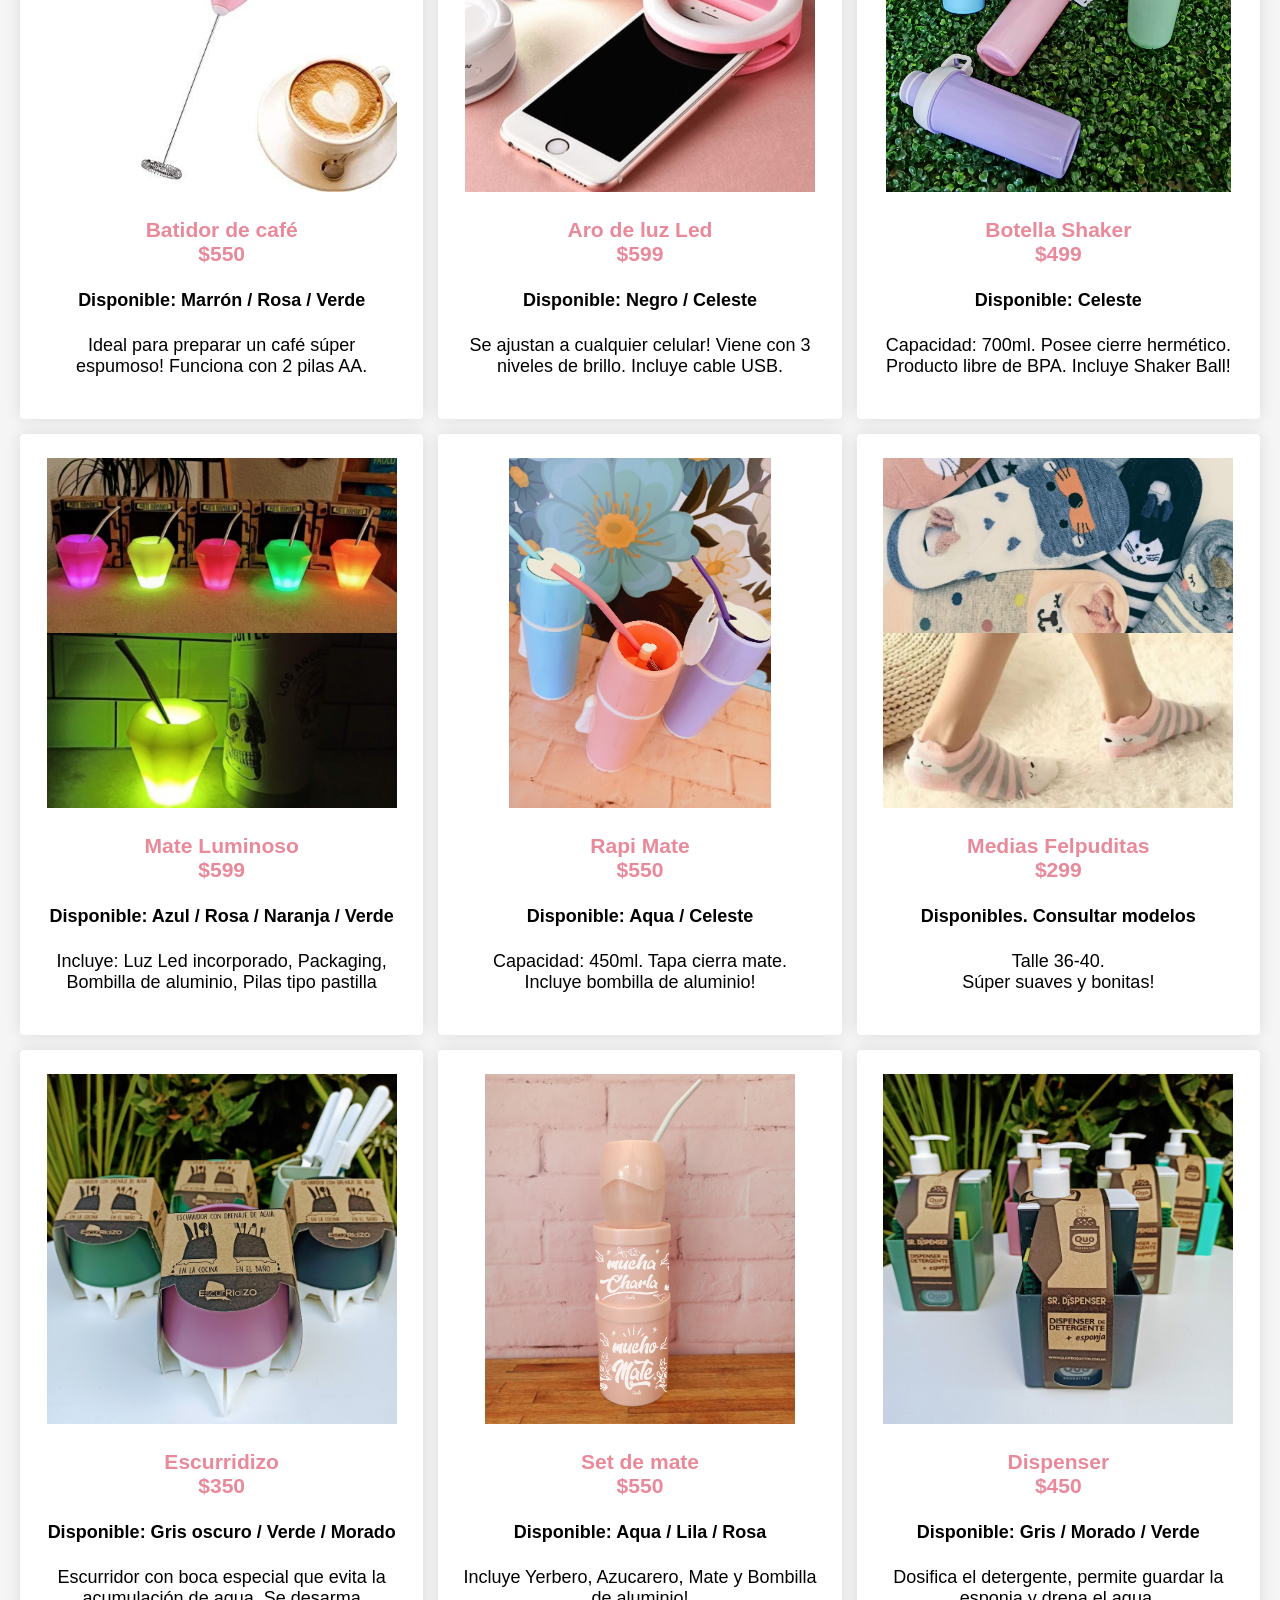
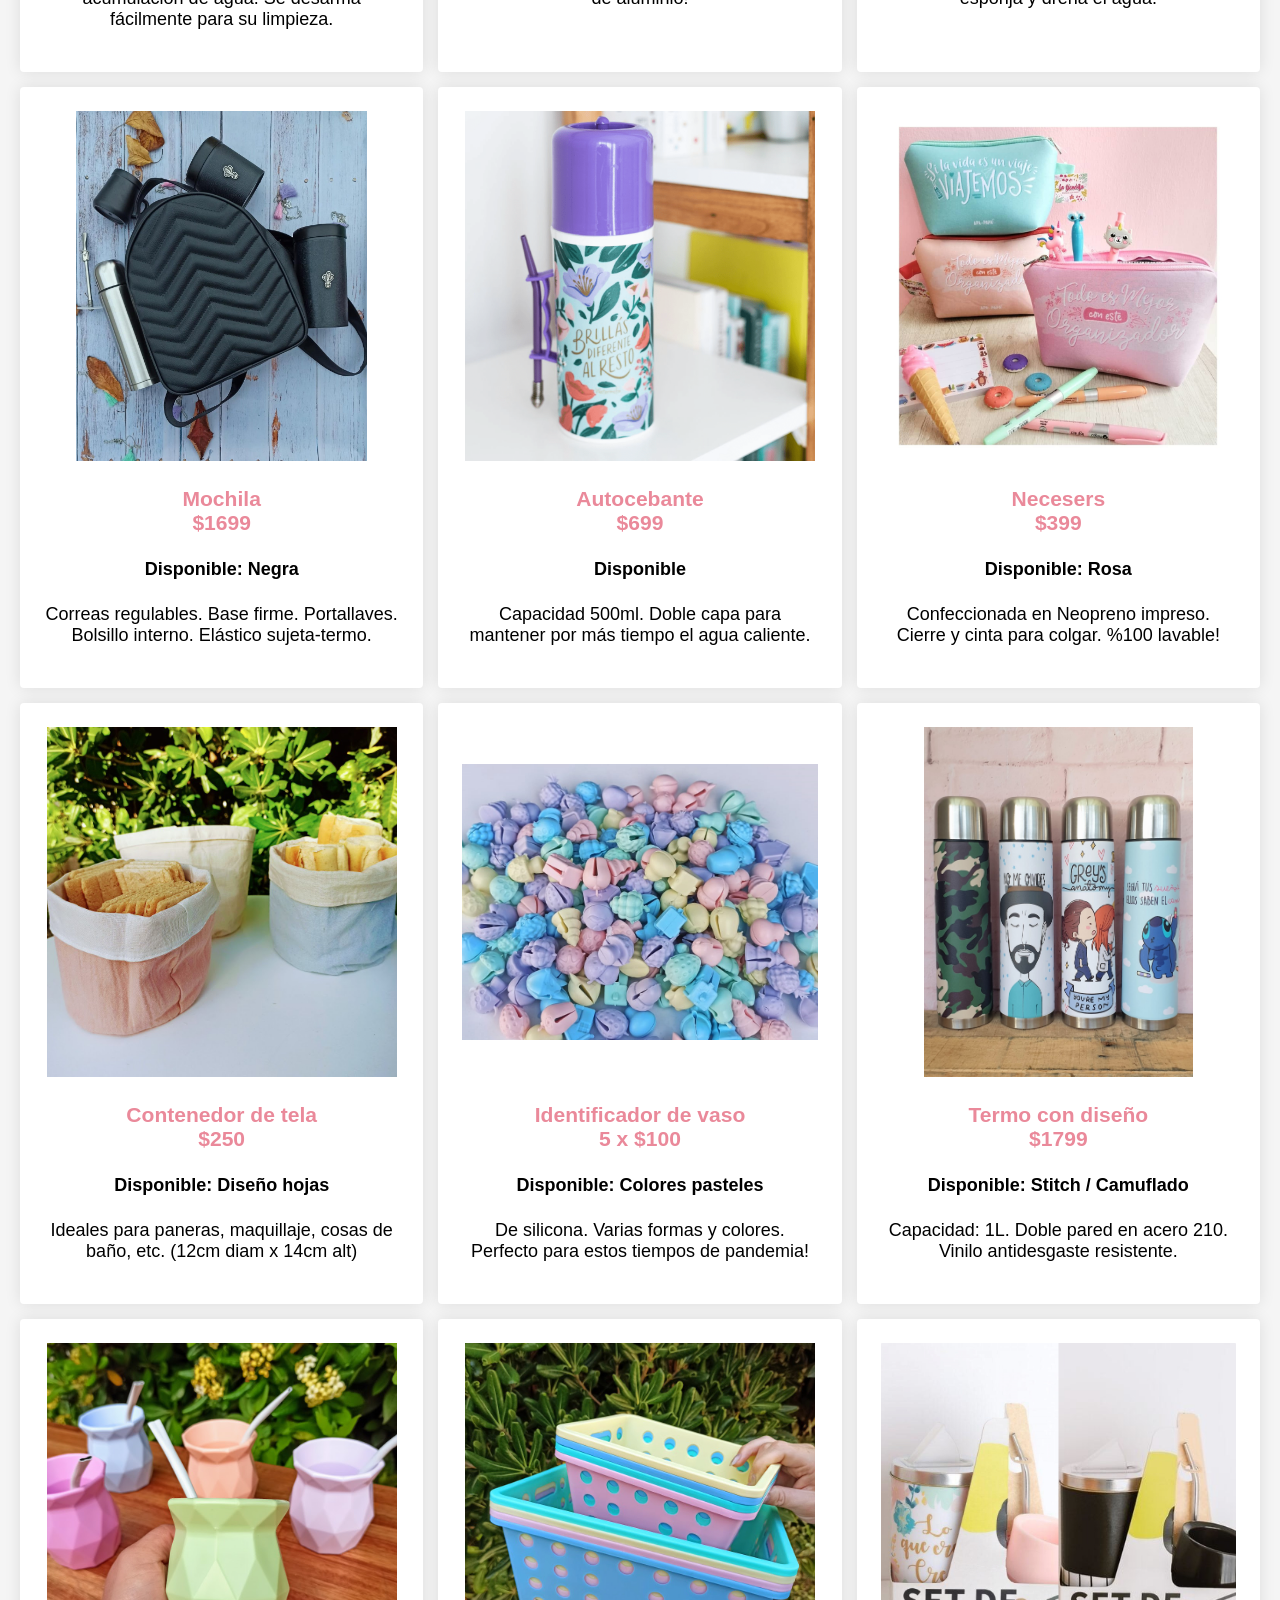
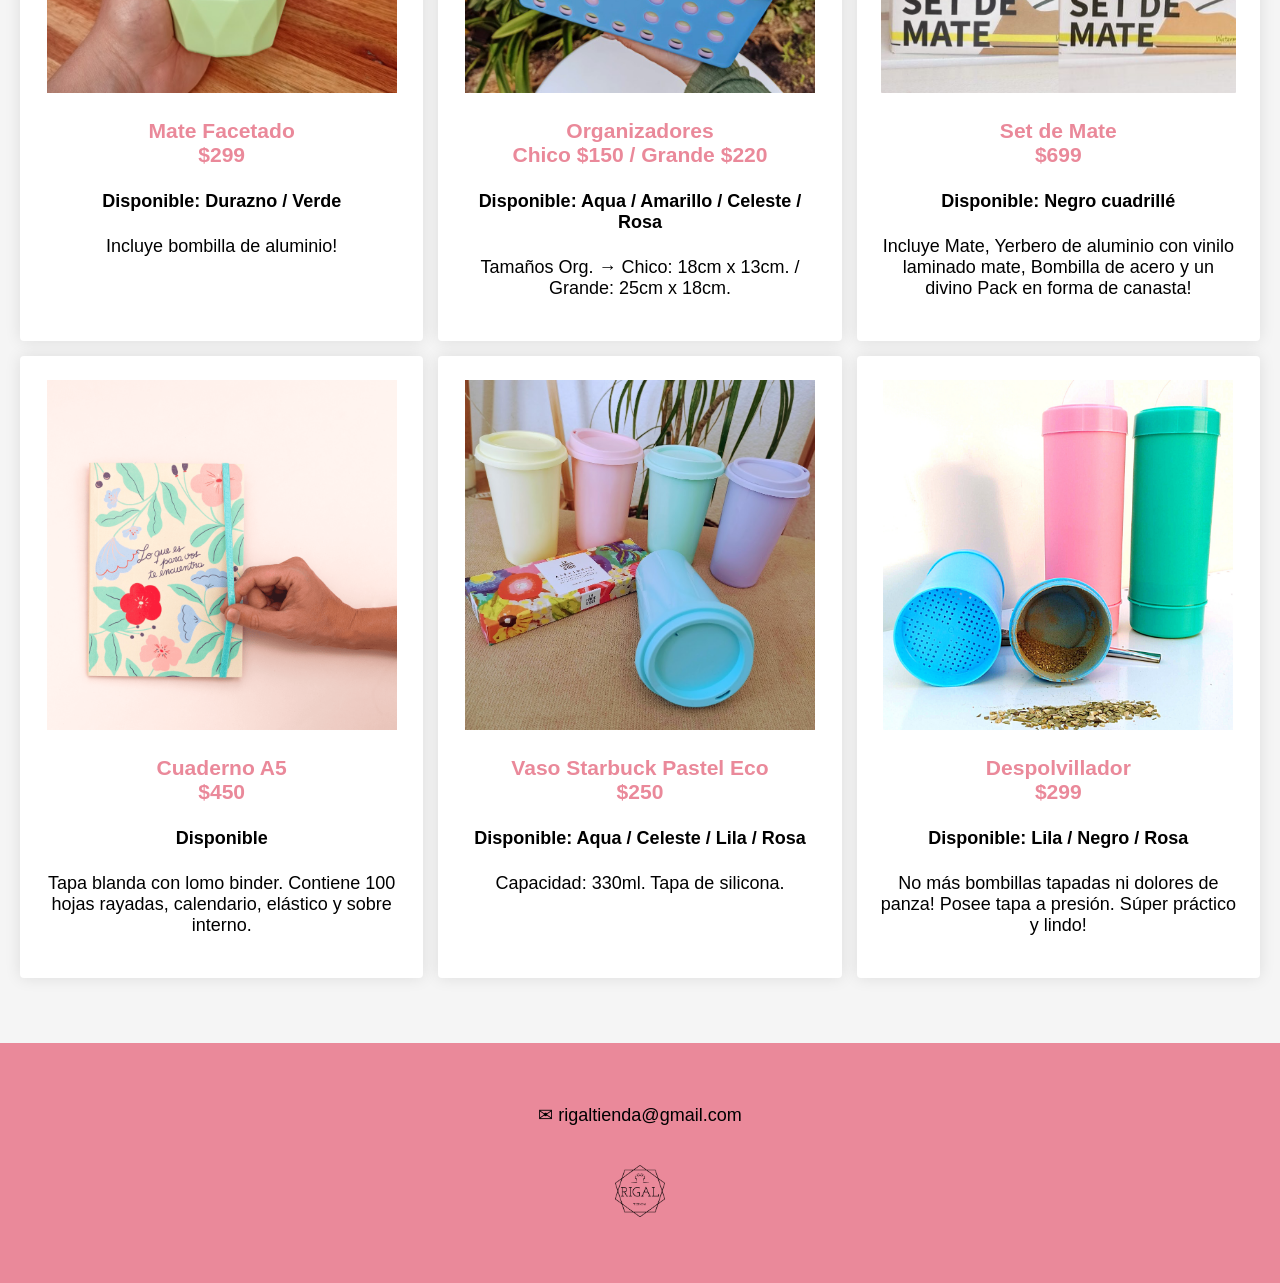
==== commit 4006905b: "Add files via upload 15/9" ====
--- a/index.html
+++ b/index.html
@@ -243,7 +243,7 @@
      <!-- 23 -->
     <div class="producto">
       <img src="imagenes/vasostarbuckeco.jpg" alt="">
-      <h3> Vaso Starbuck Pastel Eco <br> $200 </h3>
+      <h3> Vaso Starbuck Pastel Eco <br> $250 </h3>
       <h4> Disponible: Aqua / Celeste / Lila / Rosa </h4>
       <p> Capacidad: 330ml. Tapa de silicona. </p>
     </div>   
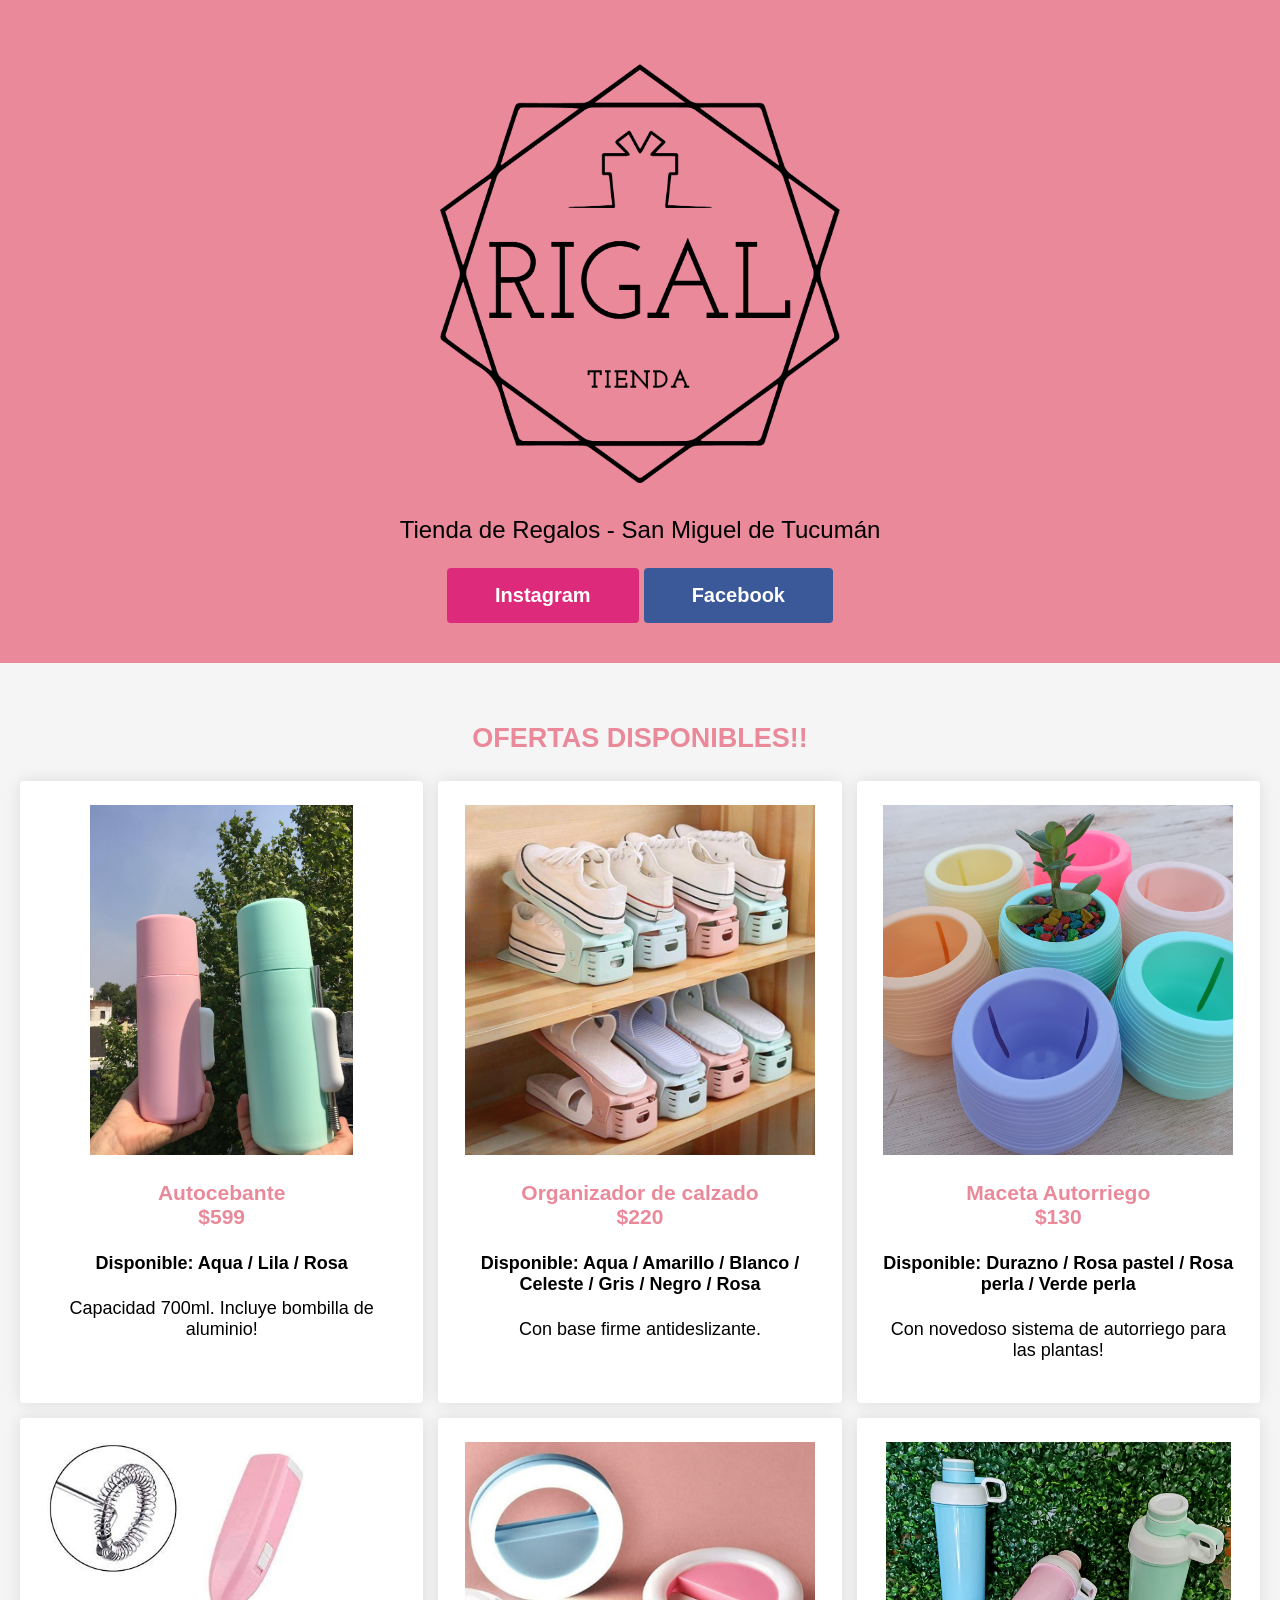
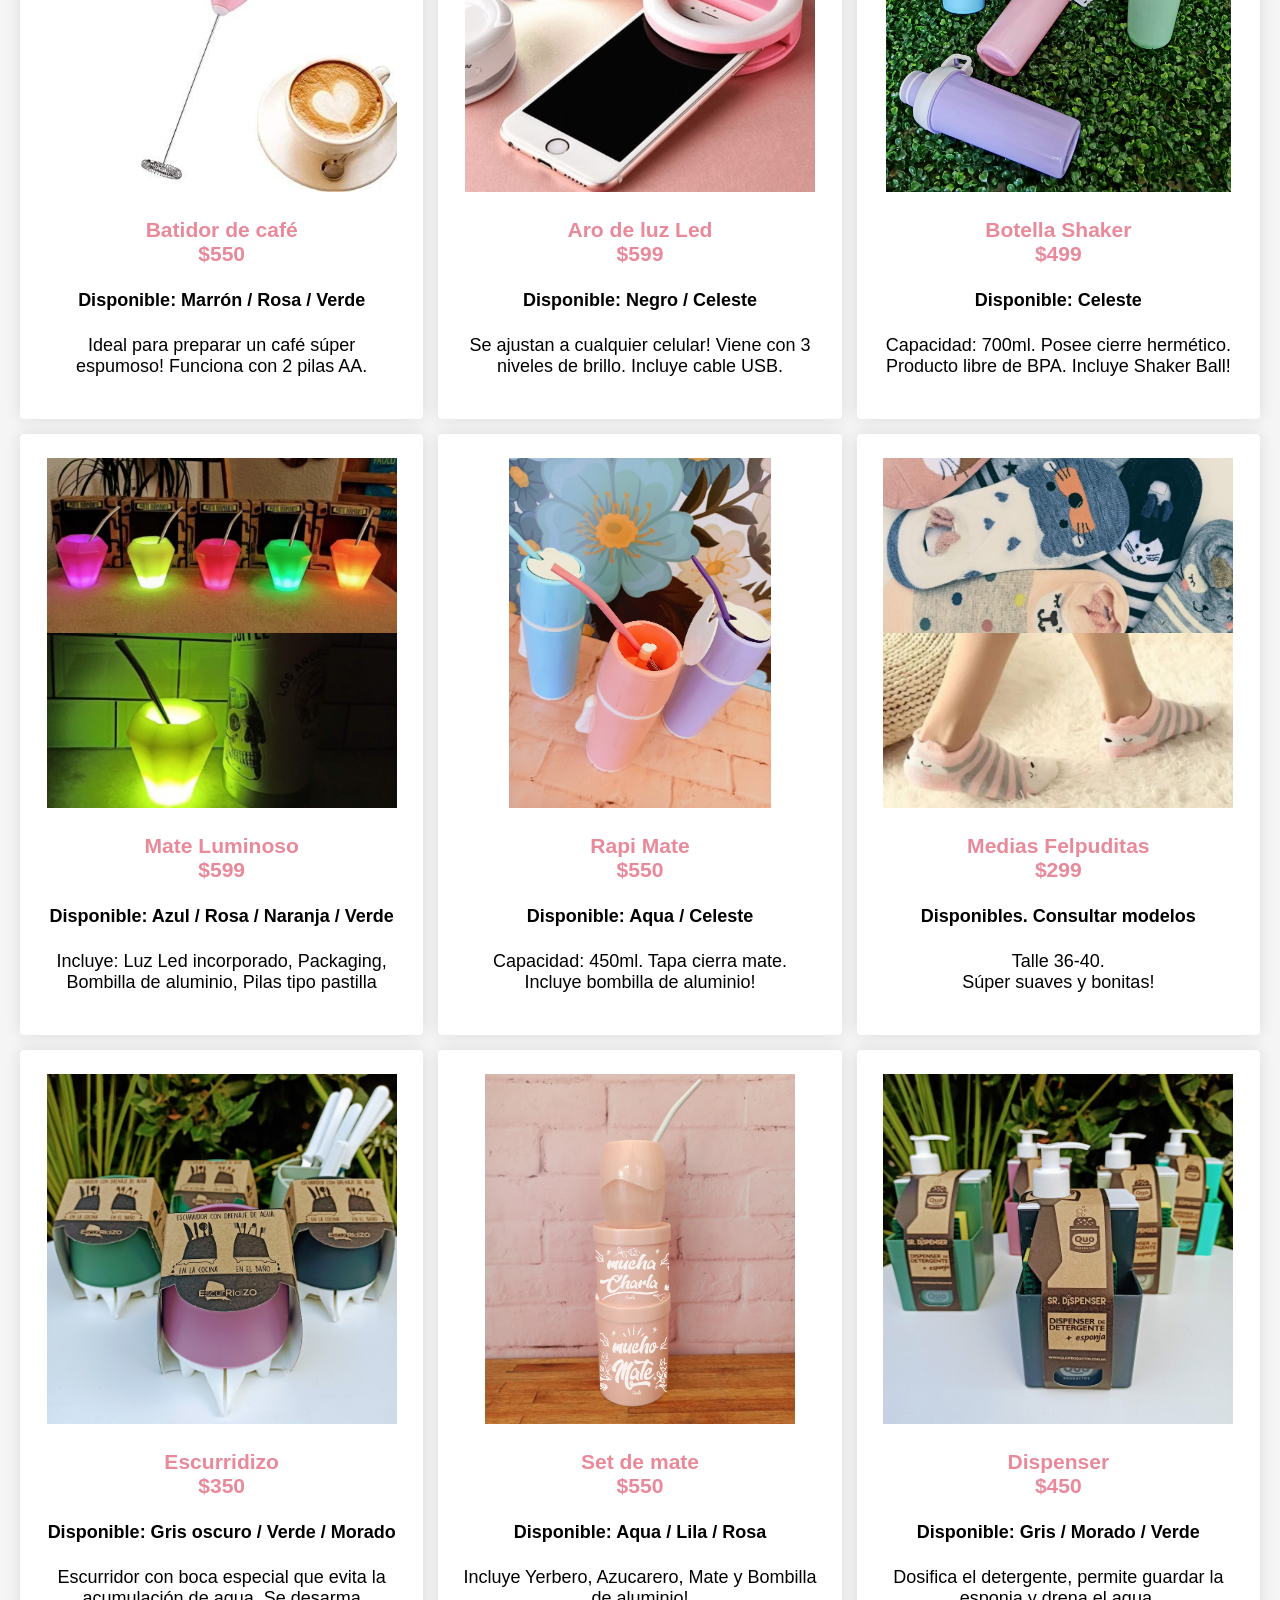
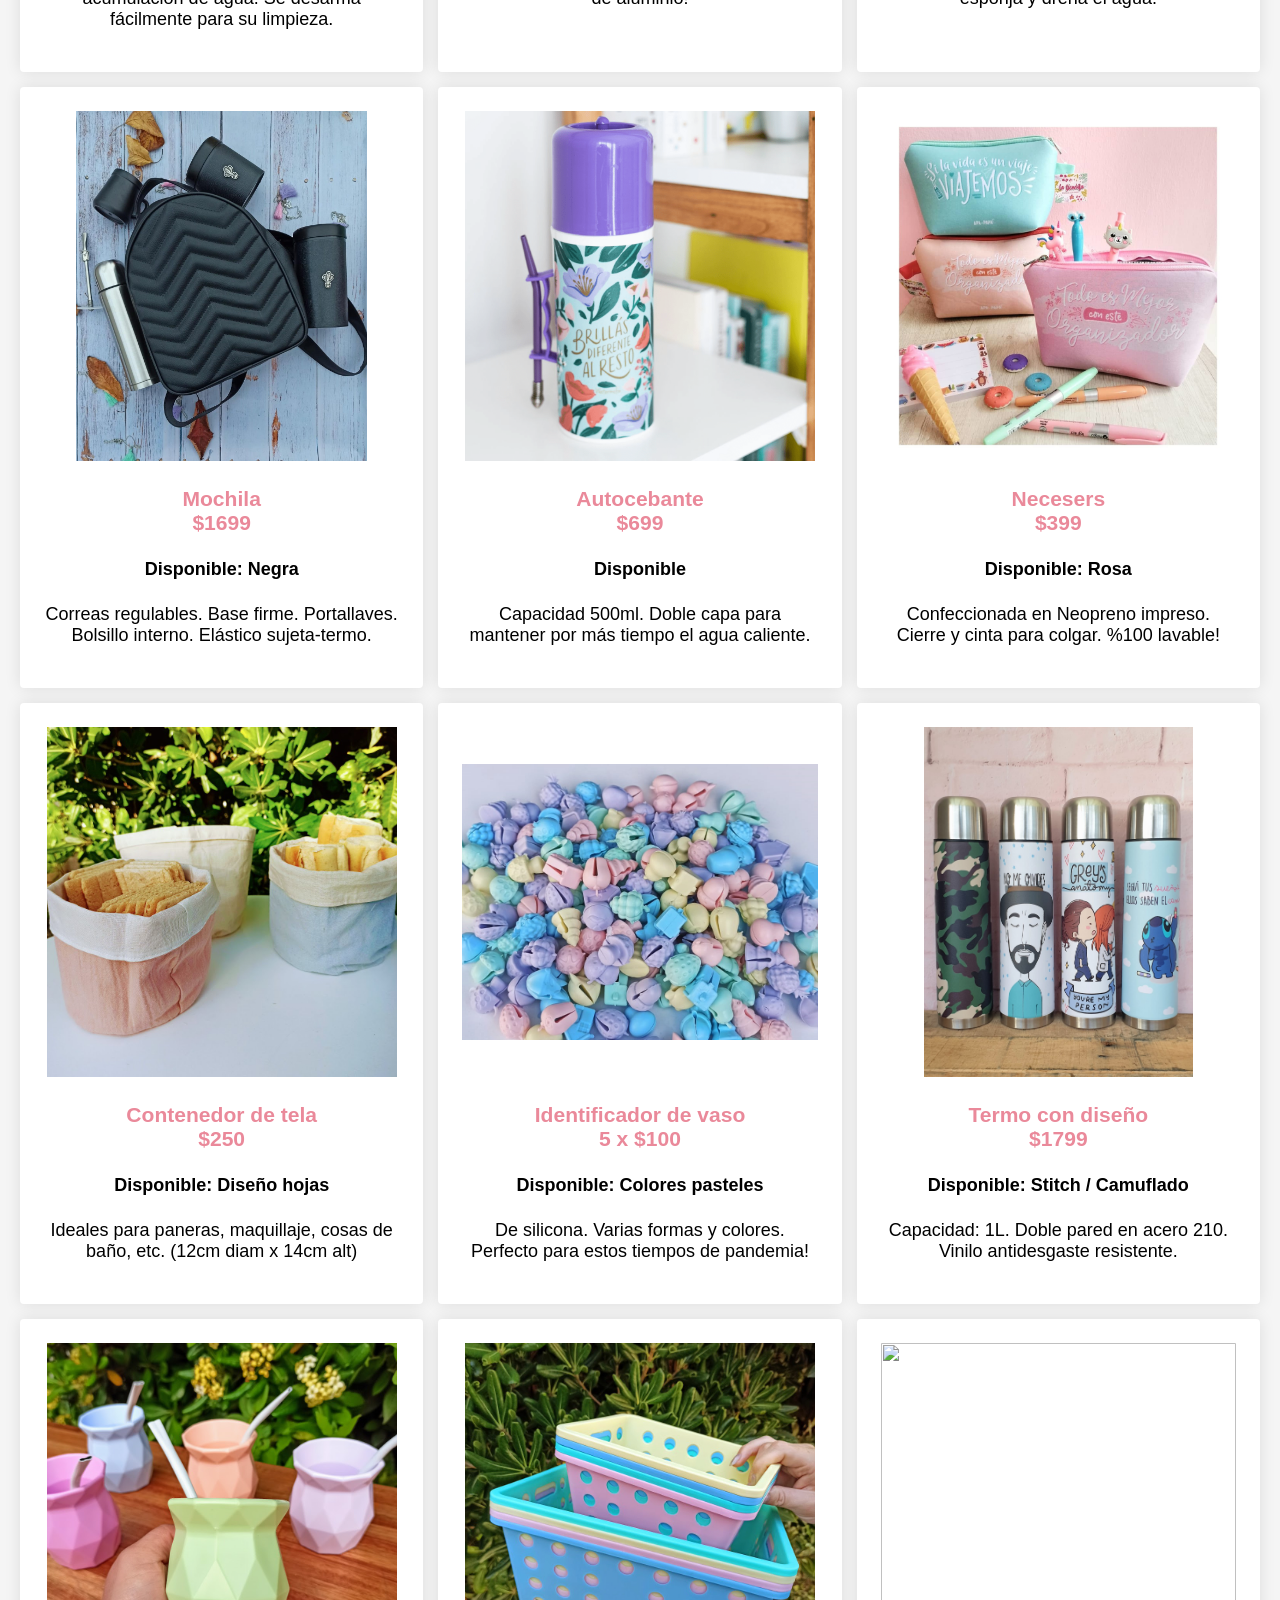
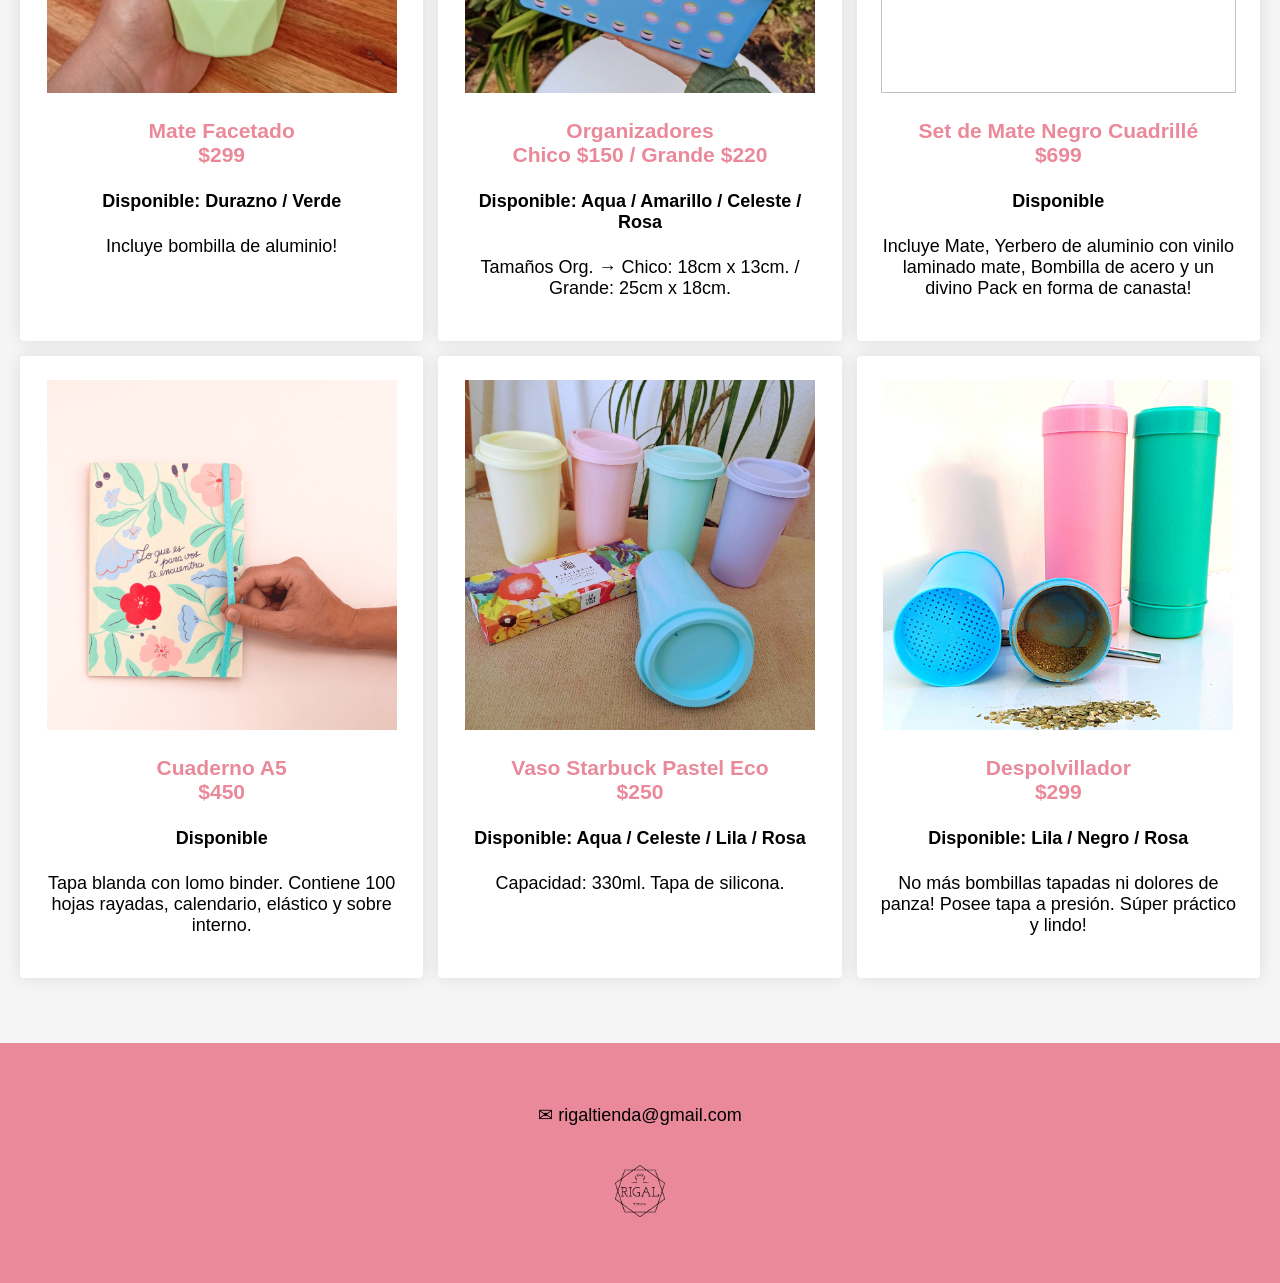
==== commit edecfe84: "Add files via upload" ====
--- a/index.html
+++ b/index.html
@@ -224,9 +224,9 @@
 
      <!-- 21 -->
      <div class="producto">
-      <img src="imagenes/setdemates.jpg" alt="">
-      <h3> Set de Mate <br> $699 </h3>
-      <h4> Disponible: Negro cuadrillé </h4>
+      <img src="imagenes/setcuadrille.jpeg" alt="">
+      <h3> Set de Mate Negro Cuadrillé <br> $699 </h3>
+      <h4> Disponible </h4>
       <p> Incluye Mate, Yerbero de aluminio con vinilo laminado mate, Bombilla de acero y un divino Pack en forma de canasta! </p>
     </div>
 
@@ -267,7 +267,7 @@
   <!-- Pie -->
   <div class="pie">
     <div class="contenedor">
-      <p>✉ rigaltienda@gmail.com</p>
+      <p> ✉ rigaltienda@gmail.com </p>
       <br>
       <img src="imagenes/rigal.png" width="50" alt="logorigal" title="Rigal" >
     </div>
